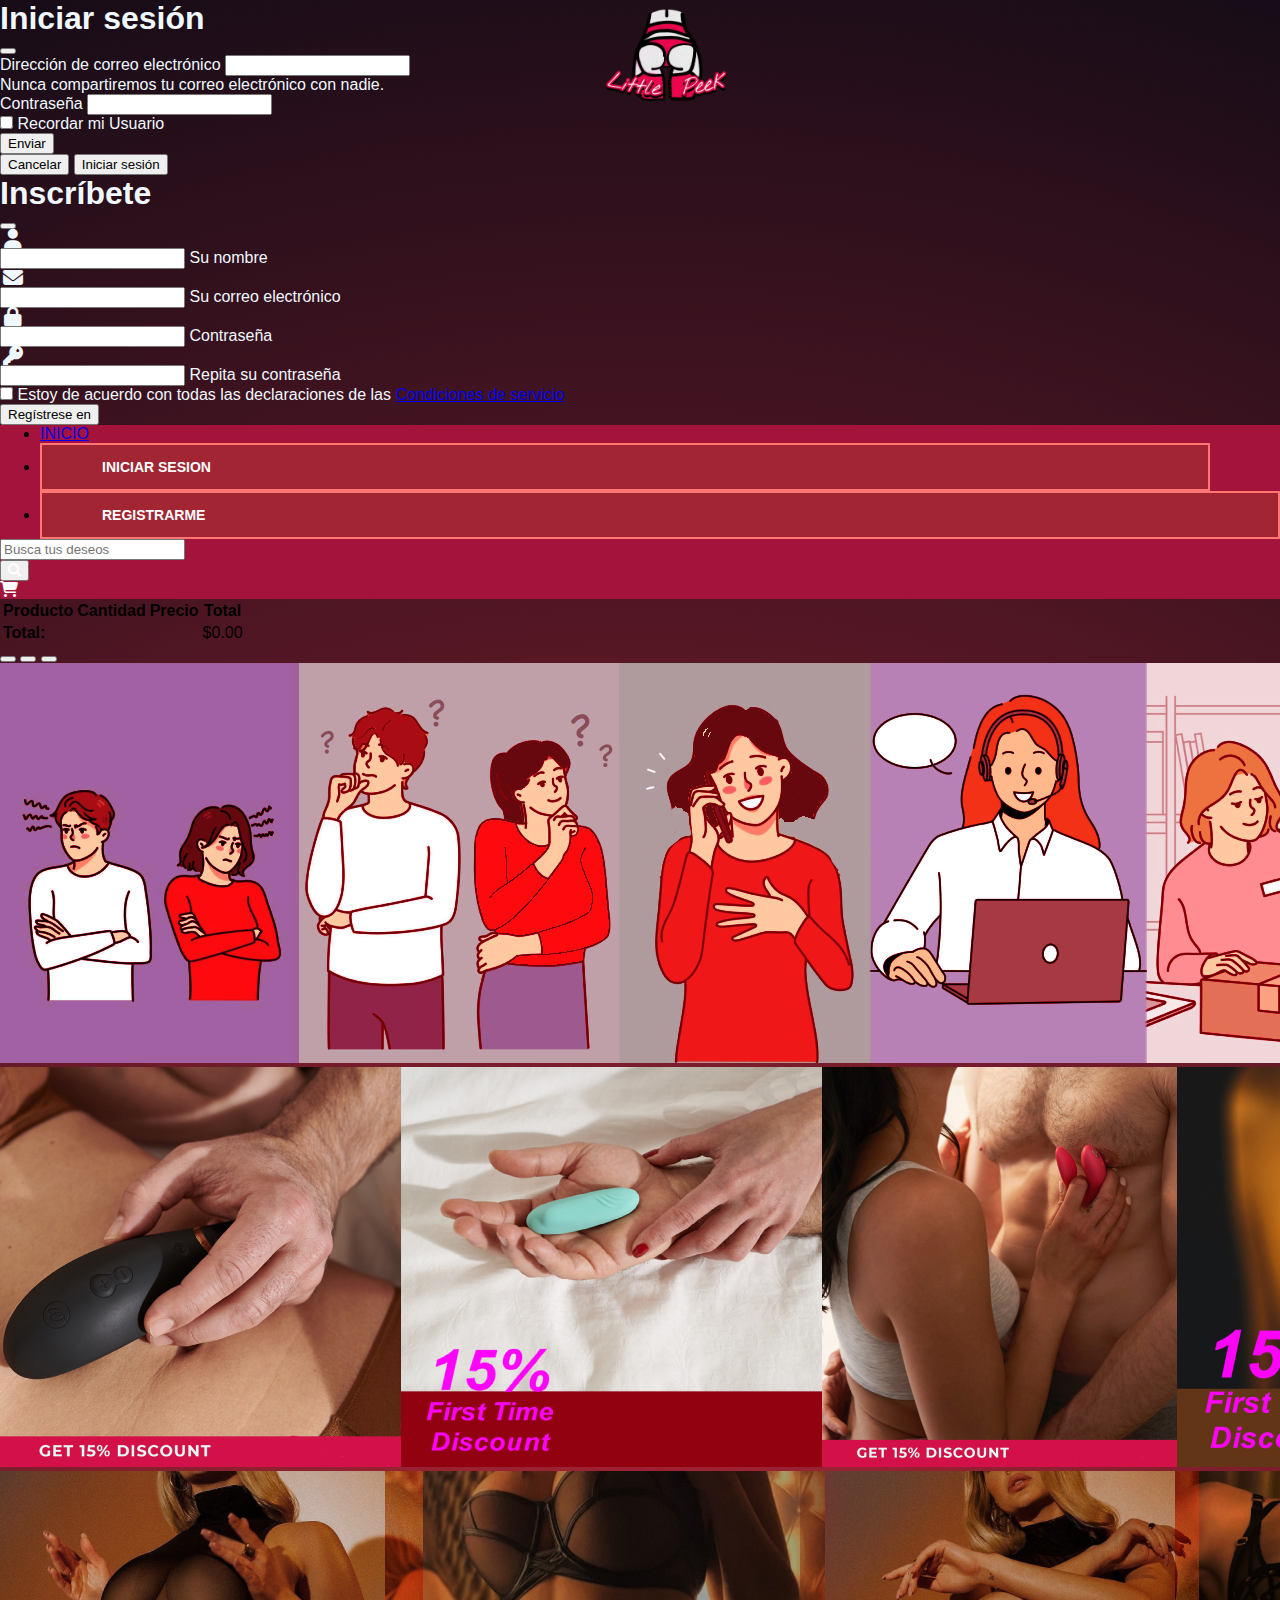
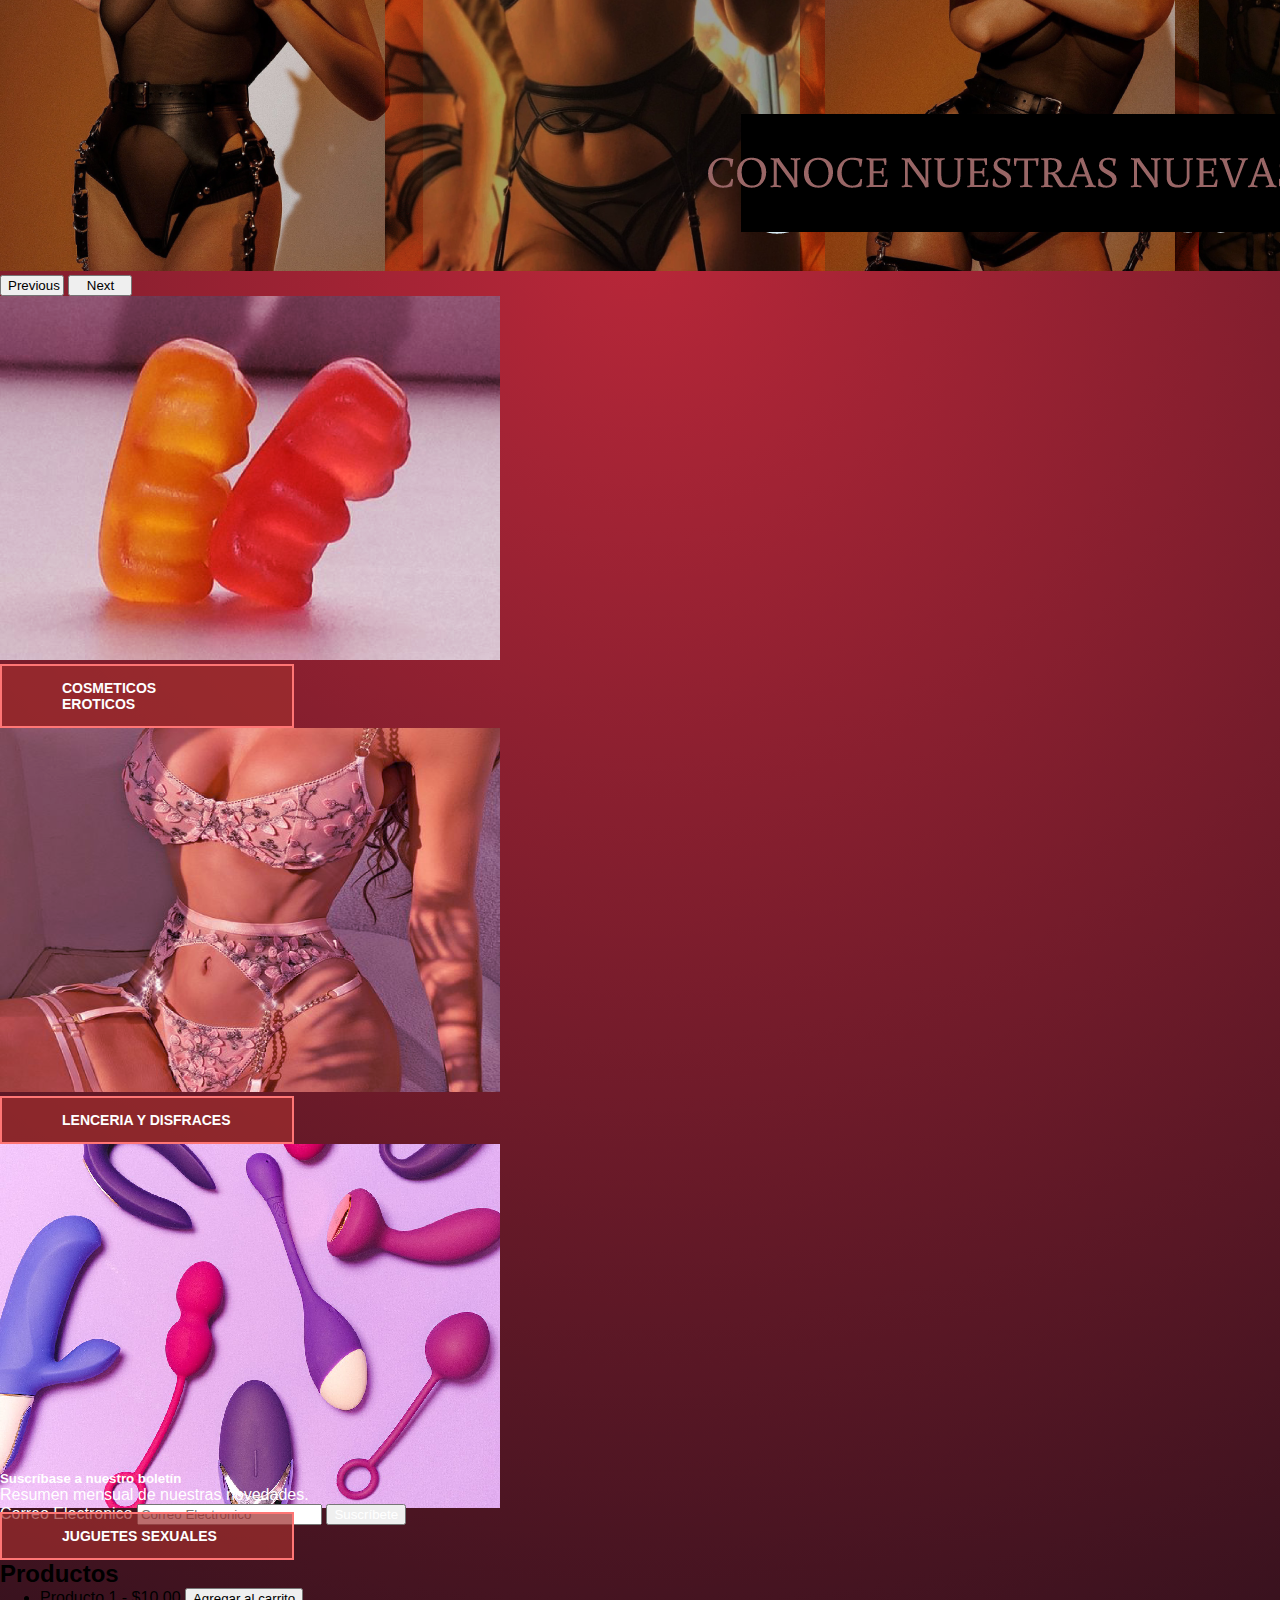
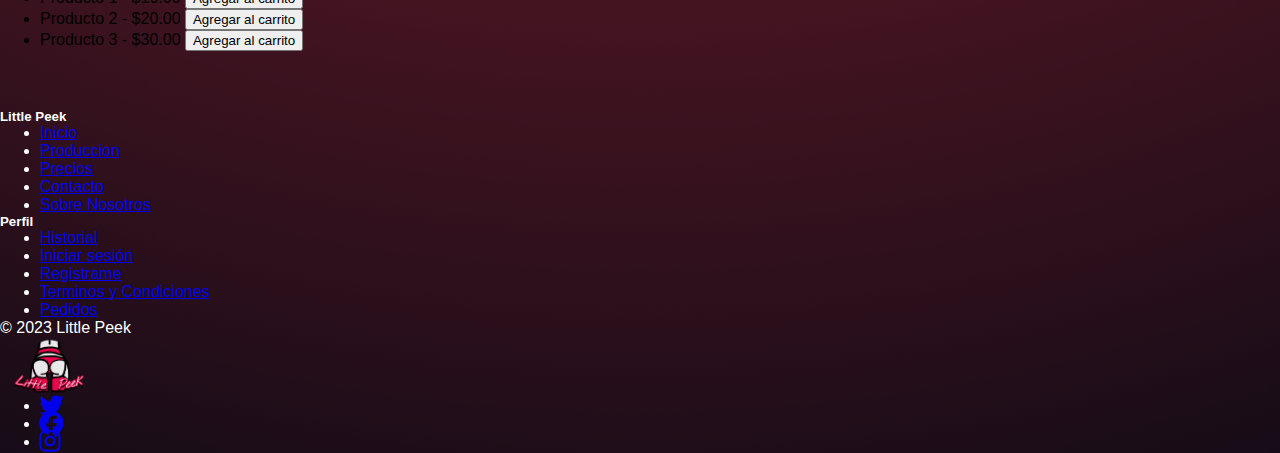
==== index.html @ 0fdfb616 "30 de marzo" ====
<!DOCTYPE html>
<html lang="en">

<head>
    <meta charset="UTF-8">
    <meta http-equiv="X-UA-Compatible" content="IE=edge">
    <meta name="viewport" content="width=device-width, initial-scale=1.0">
    <title>Little Peek</title>
    <link rel="icon" href="/assets/pics/qlo.png">
    <link rel="stylesheet" href="https://cdnjs.cloudflare.com/ajax/libs/font-awesome/6.3.0/css/all.min.css">
    <link href="https://cdn.jsdelivr.net/npm/bootstrap@5.2.3/dist/css/bootstrap.min.css" rel="stylesheet"
        integrity="sha384-rbsA2VBKQhggwzxH7pPCaAqO46MgnOM80zW1RWuH61DGLwZJEdK2Kadq2F9CUG65" crossorigin="anonymous">
    <link rel="stylesheet" href="/assets/styles.css">
    <link rel="stylesheet" href="./Categories/Lenceria/batas.html">
    <link rel="stylesheet" href="./Categories/Cosmeticos/cosmeticos.html">
</head>

<body style="background: rgb(184,39,57);
background: radial-gradient(circle, rgba(184,39,57,1) 1%, rgba(22,12,23,1) 100%);">
    <div class="modal fade" id="LoginModal" tabindex="-1" aria-labelledby="exampleModalLabel" aria-hidden="true">
        <div class="modal-dialog modal-dialog-centered">
            <div class="modal-content bg-dark" style="color: aliceblue;">
                <div class="modal-header">
                    <h1 class="modal-title fs-5" id="exampleModalLabel">Iniciar sesión</h1>
                    <button type="button" class="btn-close" data-bs-dismiss="modal" aria-label="Close"></button>
                </div>
                <div class="modal-body">
                    <form class="mx-1 mx-md-4">
                        <form>
                            <div class="mb-3">
                                <label for="exampleInputEmail1" class="form-label">Dirección de correo
                                    electrónico</label>
                                <input type="email" class="form-control" id="exampleInputEmail1"
                                    aria-describedby="emailHelp">
                                <div id="emailHelp" class="form-text">Nunca compartiremos tu correo electrónico con
                                    nadie.
                                </div>
                            </div>
                            <div class="mb-3">
                                <label for="exampleInputPassword1" class="form-label">Contraseña</label>
                                <input type="password" class="form-control" id="exampleInputPassword1">
                            </div>
                            <div class="mb-3 form-check">
                                <input type="checkbox" class="form-check-input" id="exampleCheck1">
                                <label class="form-check-label" for="exampleCheck1">Recordar mi Usuario</label>
                            </div>
                            <button type="submit" class="btn btn-primary">Enviar</button>
                        </form>
                    </form>
                </div>
                <div class="modal-footer">
                    <button type="button" class="btn btn-secondary" data-bs-dismiss="modal">Cancelar</button>
                    <button type="button" class="btn btn-primary">Iniciar sesión</button>
                </div>
            </div>
        </div>
    </div>
    <div class="modal fade" id="RegisterModal" tabindex="-1" aria-labelledby="exampleModalLabel" aria-hidden="true">
        <div class="modal-dialog modal-dialog-centered">
            <div class="modal-content bg-dark" style="color: aliceblue;">
                <div class="modal-header">
                    <h1 class="modal-title fs-5" id="exampleModalLabel">Inscríbete</h1>
                    <button type="button" class="btn-close" data-bs-dismiss="modal" aria-label="Close"></button>
                </div>
                <div class="modal-body">
                    <form class="mx-1 mx-md-4">

                        <div class="d-flex flex-row align-items-center mb-4">
                            <i class="fas fa-user fa-lg me-3 fa-fw"></i>
                            <div class="form-outline flex-fill mb-0">
                                <input type="text" id="form3Example1c" class="form-control" />
                                <label class="form-label" for="form3Example1c">Su nombre</label>
                            </div>
                        </div>

                        <div class="d-flex flex-row align-items-center mb-4">
                            <i class="fas fa-envelope fa-lg me-3 fa-fw"></i>
                            <div class="form-outline flex-fill mb-0">
                                <input type="email" id="form3Example3c" class="form-control" />
                                <label class="form-label" for="form3Example3c">Su correo electrónico</label>
                            </div>
                        </div>

                        <div class="d-flex flex-row align-items-center mb-4">
                            <i class="fas fa-lock fa-lg me-3 fa-fw"></i>
                            <div class="form-outline flex-fill mb-0">
                                <input type="password" id="form3Example4c" class="form-control" />
                                <label class="form-label" for="form3Example4c">Contraseña</label>
                            </div>
                        </div>

                        <div class="d-flex flex-row align-items-center mb-4">
                            <i class="fas fa-key fa-lg me-3 fa-fw"></i>
                            <div class="form-outline flex-fill mb-0">
                                <input type="password" id="form3Example4cd" class="form-control" />
                                <label class="form-label" for="form3Example4cd">Repita su
                                    contraseña</label>
                            </div>
                        </div>

                        <div class="form-check d-flex justify-content-center mb-5">
                            <input class="form-check-input me-2" type="checkbox" value="" id="form2Example3c" />
                            <label class="form-check-label" for="form2Example3">
                                Estoy de acuerdo con todas las declaraciones de las <a href="#!">Condiciones de
                                    servicio</a>
                            </label>
                        </div>

                        <div class="d-flex justify-content-center mx-4 mb-3 mb-lg-4">
                            <button type="button" class="btn btn-primary btn-lg">Regístrese en</button>
                        </div>

                    </form>
                </div>
            </div>
        </div>
    </div>
    <div>
        <div>
            <nav class="navbar navbar-expand-lg bg-body-tertiary p-0">
                <div class="container-fluid  border-bottom " style="background-color: #a4133c ">
                    <div class="collapse navbar-collapse p-2" id="navbarSupportedContent">
                        <ul class="navbar-nav me-auto mb-2 mb-lg-0 " style="width: 28%;">
                            <li class="nav-item ">
                                <a id="init" class="nav-link active text-light" aria-current="page" href="index.html">
                                    <label id="init" for="">INICIO</label> </a>
                            </li>
                        </ul>
                        <div class="logo1">
                            <a class="qloo" href="index.html"><img src="assets/pics/qlo.png" width="175" alt=""></a>
                        </div>
                        <ul class="navbar-nav me-auto mb-lg-0">
                            <li class=" nav-item" style="margin-right: 70px;">
                                <a class=" btn btn1 butshadow nav-link active me-5 " data-bs-toggle="modal"
                                    data-bs-target="#LoginModal" href="#"><strong class="raya">Iniciar
                                        Sesion</strong></a>
                            </li>
                            <li class="nav-item ">
                                <a class=" btn btn1 butshadow nav-link active ms-5 " data-bs-toggle="modal"
                                    data-bs-target="#RegisterModal" href="#"><strong
                                        class="raya">Registrarme</strong></a>
                            </li>
                        </ul>
                        <div class="input-group w-25">
                            <input type="text" class="form-control" placeholder="Busca tus deseos"
                                aria-label="Recipient's username" aria-describedby="basic-addon2">
                            <div class="input-group-append">
                                <button class="btn btn-outline-secondary" type="button"><i
                                        class="fa-solid fa-magnifying-glass" style="color: #ffffff;"></i></button>
                            </div>
                        </div>
                        <div class="ms-2">
                            <div class="col-1 carritop">
                                <a class="btn bg-black" data-bs-toggle="offcanvas" href="#offcanvasExample"
                                    role="button" aria-controls="offcanvasExample">
                                    <i class="fa-solid fa-cart-shopping fa-bounce w-100" style="color: #ffffff;"></i>
                                </a>
                            </div>
                        </div>
                    </div>
                </div>
            </nav>
        </div>
        <div class="offcanvas offcanvas-end text-bg-dark" id="offcanvasExample">
            <div id="cart">
                <table class="table table-dark table-striped">
                    <thead>
                        <tr>
                            <th>Producto</th>
                            <th>Cantidad</th>
                            <th>Precio</th>
                            <th>Total</th>
                        </tr>
                    </thead>
                    <tbody>
                    </tbody>
                    <tfoot>
                        <tr>
                            <td colspan="3" class="text-right"><strong>Total:</strong></td>
                            <td id="total">$0.00</td>
                        </tr>
                    </tfoot>
                </table>
            </div>
        </div>
        <div id="carouselExampleIndicators" class="carousel slide m-5" data-bs-ride="true">
            <div class="carousel-indicators">
                <button type="button" data-bs-target="#carouselExampleIndicators" data-bs-slide-to="0" class="active"
                    aria-current="true" aria-label="Slide 1"></button>
                <button type="button" data-bs-target="#carouselExampleIndicators" data-bs-slide-to="1"
                    aria-label="Slide 2"></button>
                <button type="button" data-bs-target="#carouselExampleIndicators" data-bs-slide-to="2"
                    aria-label="Slide 3"></button>
            </div>
            <div class="carousel slide" data-bs-ride="carousel">
                <div class="carousel-inner">
                    <div class="carousel-item active">
                        <a href="index.html"><img src="assets/pics/domicilioo.png" class="mx-auto d-block w-100"
                                alt="..."></a>
                    </div>
                    <div class="carousel-item ">
                        <a href="index.html"><img src="/assets/pics/DESCUENTOS.png" class="mx-auto d-block w-100"
                                alt="..."></a>
                    </div>
                    <div class="carousel-item">
                        <a href="index.html"><img src="assets/pics/ttttt.png" class="mx-auto d-block w-100"
                                alt="..."></a>
                    </div>
                </div>
            </div>
            <button class="carousel-control-prev" type="button" data-bs-target="#carouselExampleIndicators"
                data-bs-slide="prev">
                <span class="carousel-control-prev-icon" aria-hidden="true"></span>
                <span class="visually-hidden">Previous</span>
            </button>
            <button class="carousel-control-next" type="button" data-bs-target="#carouselExampleIndicators"
                data-bs-slide="next">
                <span class="carousel-control-next-icon" aria-hidden="true"></span>
                <span class="visually-hidden">Next</span>
            </button>
        </div>
        <div class="row justify-content-evenly">
            <div class="card border-0 ms-3" style="width: 23%;">
                <img src="assets/pics/imgcosmetics.png" class="card-img">
                <div class="card-img-overlay d-flex justify-content-center align-items-end">
                    <div><a href="./Categories/Cosmeticos/cosmeticos.html" class="btn btn1 butshadow"><strong>Cosmeticos
                                Eroticos</strong></a></div>
                </div>
            </div>
            <div class="card border-0" style="width: 23%;">
                <img src="assets/pics/imglenceria.png" class="card-img">
                <div class="card-img-overlay d-flex justify-content-center align-items-end">
                    <a href="/Categories/Lenceria/batas.html" class="btn btn1 butshadow"><strong> LENCERIA Y
                            DISFRACES</strong></a>
                </div>
            </div>
            <div class="card border-0 me-3" style="width: 23%;">
                <img src="assets/pics/imgsextoys2.png" class="card-img">
                <div class="card-img-overlay d-flex justify-content-center align-items-end ">
                    <a href="https://www.youtube.com/watch?v=uL8d3Dk0pCg" class="btn btn1 butshadow"><strong>JUGUETES
                            SEXUALES</strong></a>
                </div>
            </div>
        </div>

        <div>
            <h2>Productos</h2>
            <ul>
                <li>Producto 1 - $10.00 <button onclick="addToCart('Producto 1', 10.00)">Agregar al carrito</button>
                </li>
                <li>Producto 2 - $20.00 <button onclick="addToCart('Producto 2', 20.00)">Agregar al carrito</button>
                </li>
                <li>Producto 3 - $30.00 <button onclick="addToCart('Producto 3', 30.00)">Agregar al carrito</button>
                </li>
            </ul>
        </div>

    </div>
    <div style="border: #ffffff;margin: 400px;">

    </div>
    <footer class="pt-3 bg-dark" style="color: white;">
        <div class=" row">
            <div class="col-md-5 mb-3 pt-4 me-5 ms-5">
                <form>
                    <h5>Suscríbase a nuestro boletín</h5>
                    <p>Resumen mensual de nuestras novedades.</p>
                    <div class="d-flex flex-column flex-sm-row w-100 gap-2">
                        <label for="newsletter1" class="visually-hidden">Correo Electronico</label>
                        <input id="newsletter1" type="text" class="form-control" placeholder="Correo Electronico">
                        <button class="btn bg-black" style="color: #ffffff;" type="button">Suscríbete</button>
                    </div>
                </form>
            </div>
            <div class="col-6 col-md-2 mb-3">
                <iframe
                    src="https://www.google.com/maps/embed?pb=!1m18!1m12!1m3!1d836579.9383086906!2d134.54616753124998!3d35.009449!2m3!1f0!2f0!3f0!3m2!1i1024!2i768!4f13.1!3m3!1m2!1s0x600108d385dcfb07%3A0x62af658650c434ba!2sKiyomizu-dera!5e0!3m2!1sen!2sco!4v1679896868641!5m2!1sen!2sco"
                    width="290" height="180" style="border: 1px;;" allowfullscreen="" loading="lazy"
                    referrerpolicy="no-referrer-when-downgrade"></iframe>
            </div>

            <div class="col-6 col-md-2 mb-3 ms-5">
                <h5>Little Peek</h5>
                <ul class="nav flex-column">
                    <li class="nav-item mb-2 rapq text-muted"><a href="#" class=" nav-link p-0 text-muted">Inicio</a>
                    </li>
                    <li class="nav-item mb-2 rapq text-muted"><a href="#"
                            class=" nav-link p-0 text-muted">Produccion</a></li>
                    <li class="nav-item mb-2 rapq text-muted"><a href="#" class=" nav-link p-0 text-muted">Precios</a>
                    </li>
                    <li class="nav-item mb-2 rapq text-muted"><a href="#" class=" nav-link p-0 text-muted">Contacto</a>
                    </li>
                    <li class="nav-item mb-2 rapq text-muted"><a href="#" class=" nav-link p-0 text-muted">Sobre
                            Nosotros</a></li>
                </ul>
            </div>

            <div class="col-6 col-md-2 mb-3">
                <h5>Perfil</h5>
                <ul class="nav flex-column">
                    <li class="nav-item mb-2 rapq text-muted "><a href="#" class="nav-link p-0 text-muted">Historial</a>
                    </li>
                    <li class="nav-item mb-2 rapq text-muted "><a href="#" class="nav-link p-0 text-muted">Iniciar
                            sesión</a></li>
                    <li class="nav-item mb-2 rapq text-muted "><a href="#"
                            class="nav-link p-0 text-muted">Registrame</a></li>
                    <li class="nav-item mb-2 rapq text-muted "><a href="#" class="nav-link p-0 text-muted">Terminos y
                            Condiciones</a></li>
                    <li class="nav-item mb-2 rapq text-muted "><a href="#" class="nav-link p-0 text-muted">Pedidos</a>
                    </li>
                </ul>
            </div>
        </div>
        <div class="d-flex flex-wrap justify-content-evenly align-items-center border-top bg-dark">
            <div class="d-flex align-items-center">
                <span class="mb-3 mb-md-0 text-muted">© 2023 Little Peek</span>
            </div>
            <div>
                <a href="index.html" class=" me-2 mb-md-0 text-muted text-decoration-none lh-1">
                    <img src="/assets/pics/qlo.png" alt="" class="bi p-1" width="100">
                </a>
            </div>
            <ul class="nav justify-content-end list-unstyled d-flex gap-4">
                <li class="ms-3">
                    <a class="text-muted" href="#">
                        <i class="fa-brands fa-twitter fa-beat-fade fa-xl"></i>
                    </a>
                </li>
                <li class="ms-1">
                    <a class="text-muted" href="#">
                        <i class="fa-brands fa-facebook fa-beat-fade fa-xl"></i>
                    </a>
                </li>
                <li class="ms-1">
                    <a class="text-muted" href="#">
                        <i class="fa-brands fa-instagram fa-beat-fade fa-xl"></i>
                    </a>
                </li>
            </ul>
        </div>
    </footer>

</body>
<script src="https://cdn.jsdelivr.net/npm/bootstrap@5.2.3/dist/js/bootstrap.bundle.min.js"
    integrity="sha384-kenU1KFdBIe4zVF0s0G1M5b4hcpxyD9F7jL+jjXkk+Q2h455rYXK/7HAuoJl+0I4"
    crossorigin="anonymous"></script>
<script src="script.js"></script>




</html>
---- assets/styles.css ----
@import url('https://fonts.googleapis.com/css2?family=Lato&display=swap');

html {
    min-height: 100%;
    position: relative;
}

body {
    margin: 0;
    margin-bottom: 40px;
}

footer {
    position: absolute;
    bottom: 0;
    width: 100%;
    color: white;
}


* {
    font-family: 'Lucida Sans', 'Lucida Sans Regular', 'Lucida Grande', 'Lucida Sans Unicode', Geneva, Verdana, sans-serif;
    margin: 0px;
}

.infoNavbar {
    margin-left: 453px;
}

.carousel-control-prev, .carousel-control-next {
    width: 5%;
}

.logo1 {
    position: absolute;
    left: 45.3%;
    top: 4px;
    z-index: 99;
}

.raya:hover {
    text-decoration: underline;
}

.agreg {
    justify-self: center;
}

.row {
    --bs-gutter-x: 0;
    --bs-gutter-y: 0;
}

.btn1 {
    position: relative;
    display: block;
    color: white;
    font-size: 14px;
    font-family: 'Lucida Sans', 'Lucida Sans Regular', 'Lucida Grande', 'Lucida Sans Unicode', Geneva, Verdana, sans-serif;
    text-decoration: none;
    border: 2px solid #ff7675;
    padding: 14px 60px;
    text-transform: uppercase;
    overflow: hidden;
    transition: 1s all ease;
}

.btn1::before {
    background: #ff7675;
    content: "";
    position: absolute;
    top: 50%;
    left: 50%;
    transform: translate(-50%, -50%);
    z-index: -1;
    transition: all 0.6s ease;
}

.btn1::before {
    width: 0;
    height: 100%;
}

.btn1:hover::before {
    width: 100%;
}

.butshadow {
    z-index: 99;
    background-color: rgba(160, 46, 46, 0.7);
}

.rapq:hover {
    text-decoration: underline;

}

#init:hover {
    cursor:pointer;
    color: black;
    transition: 1s;
}


.mitad{
    padding-bottom: 300px;
}
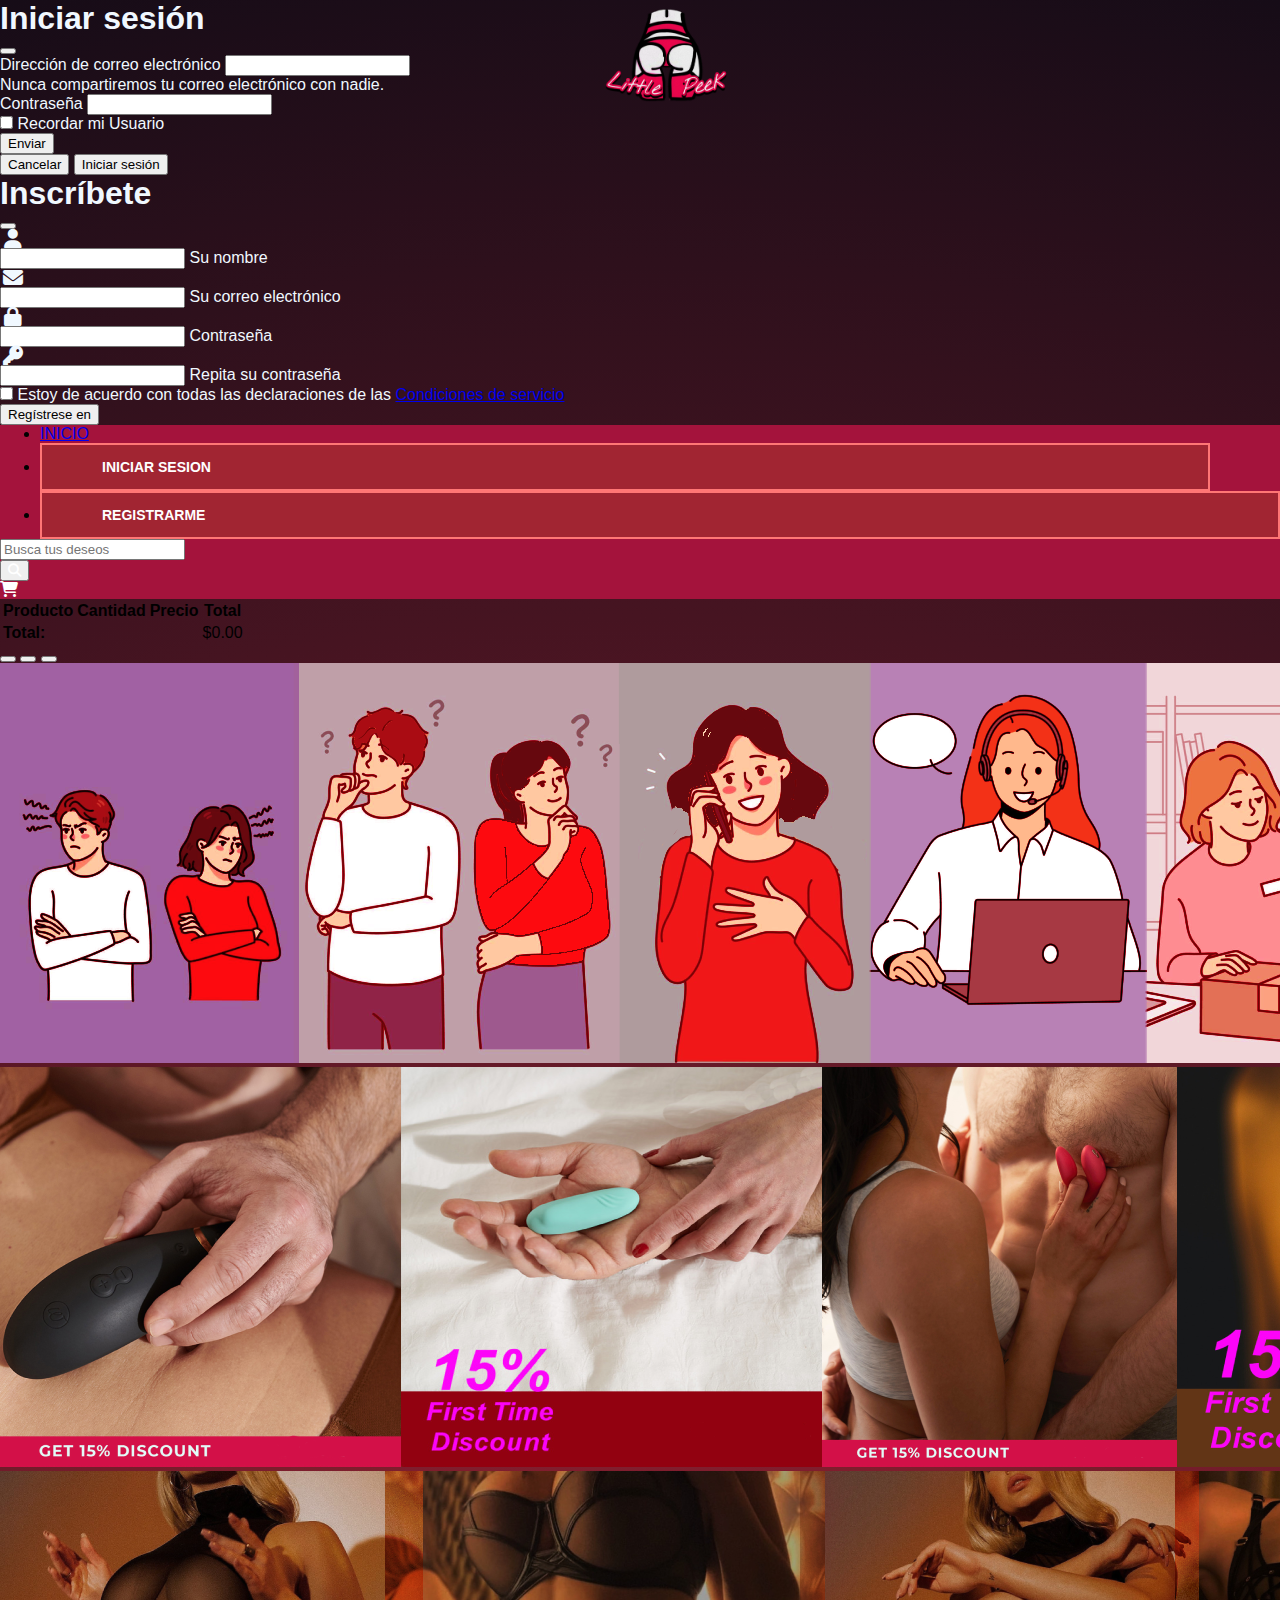
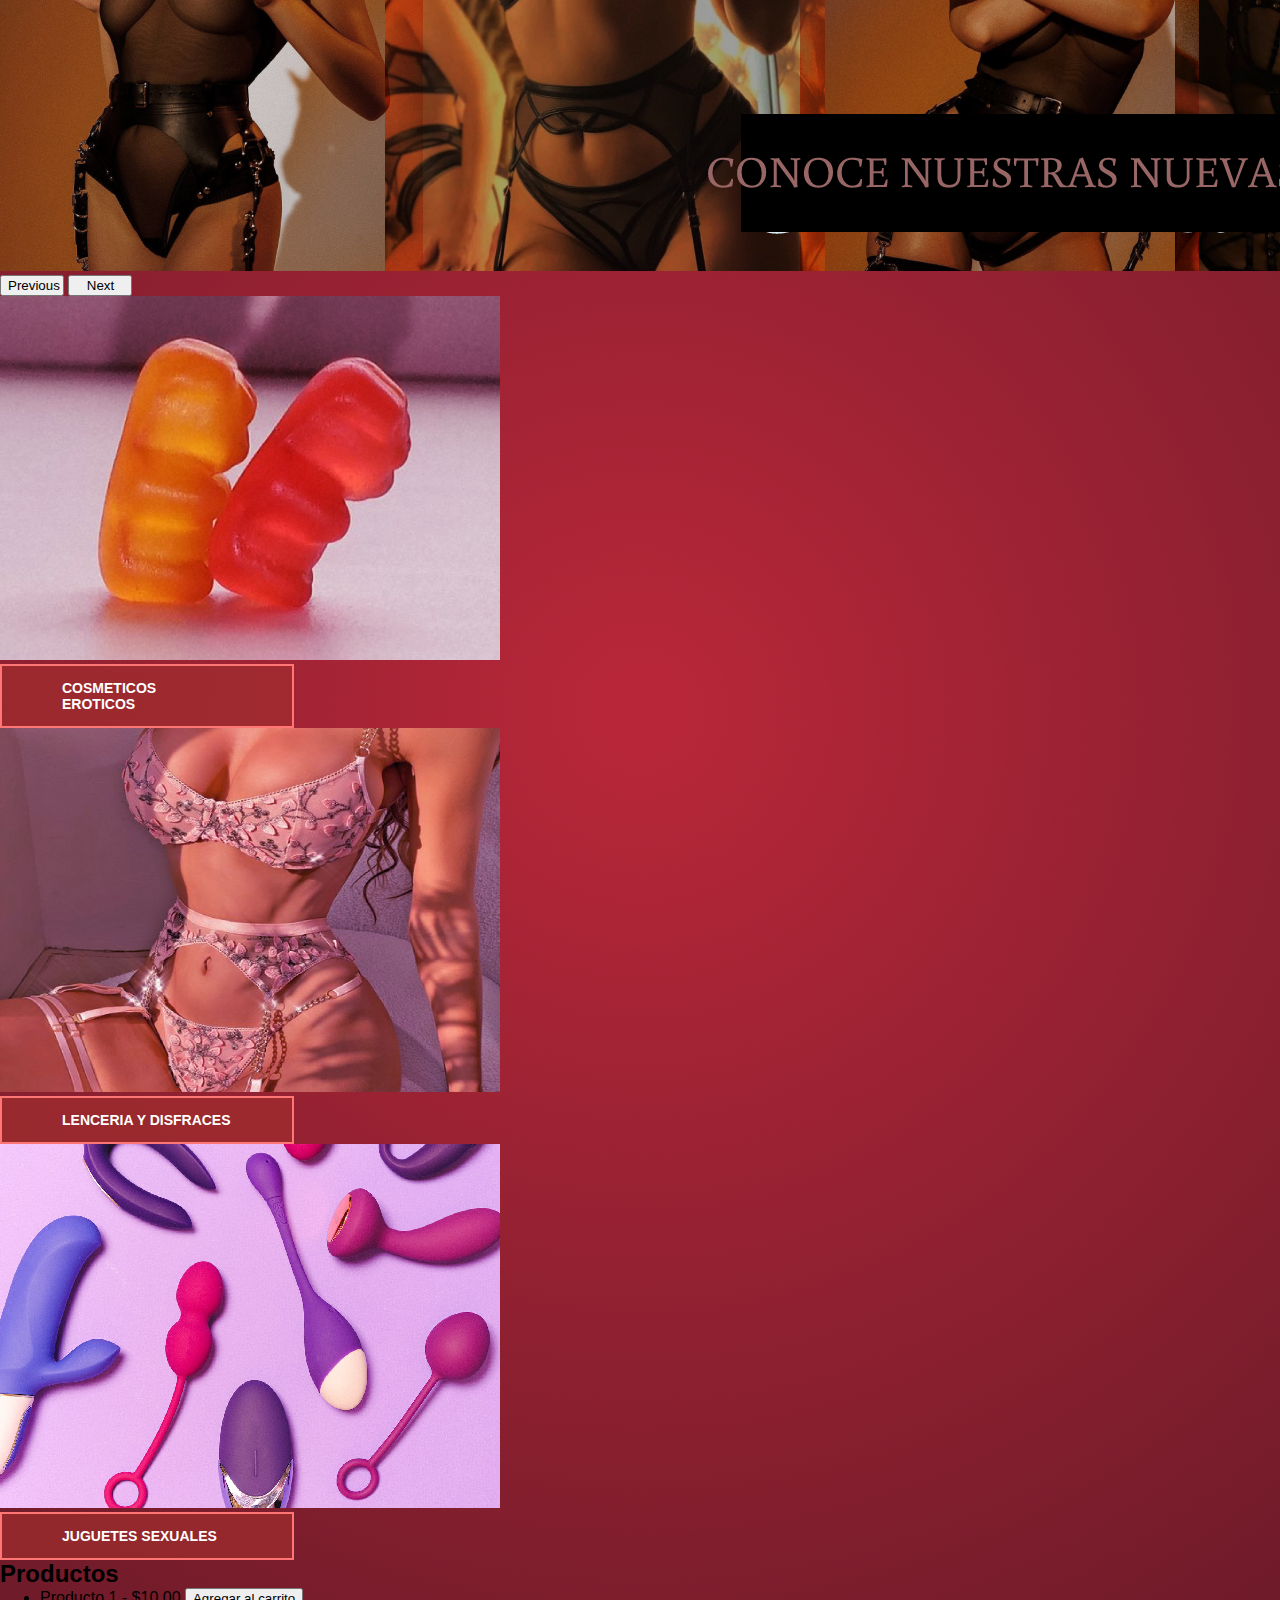
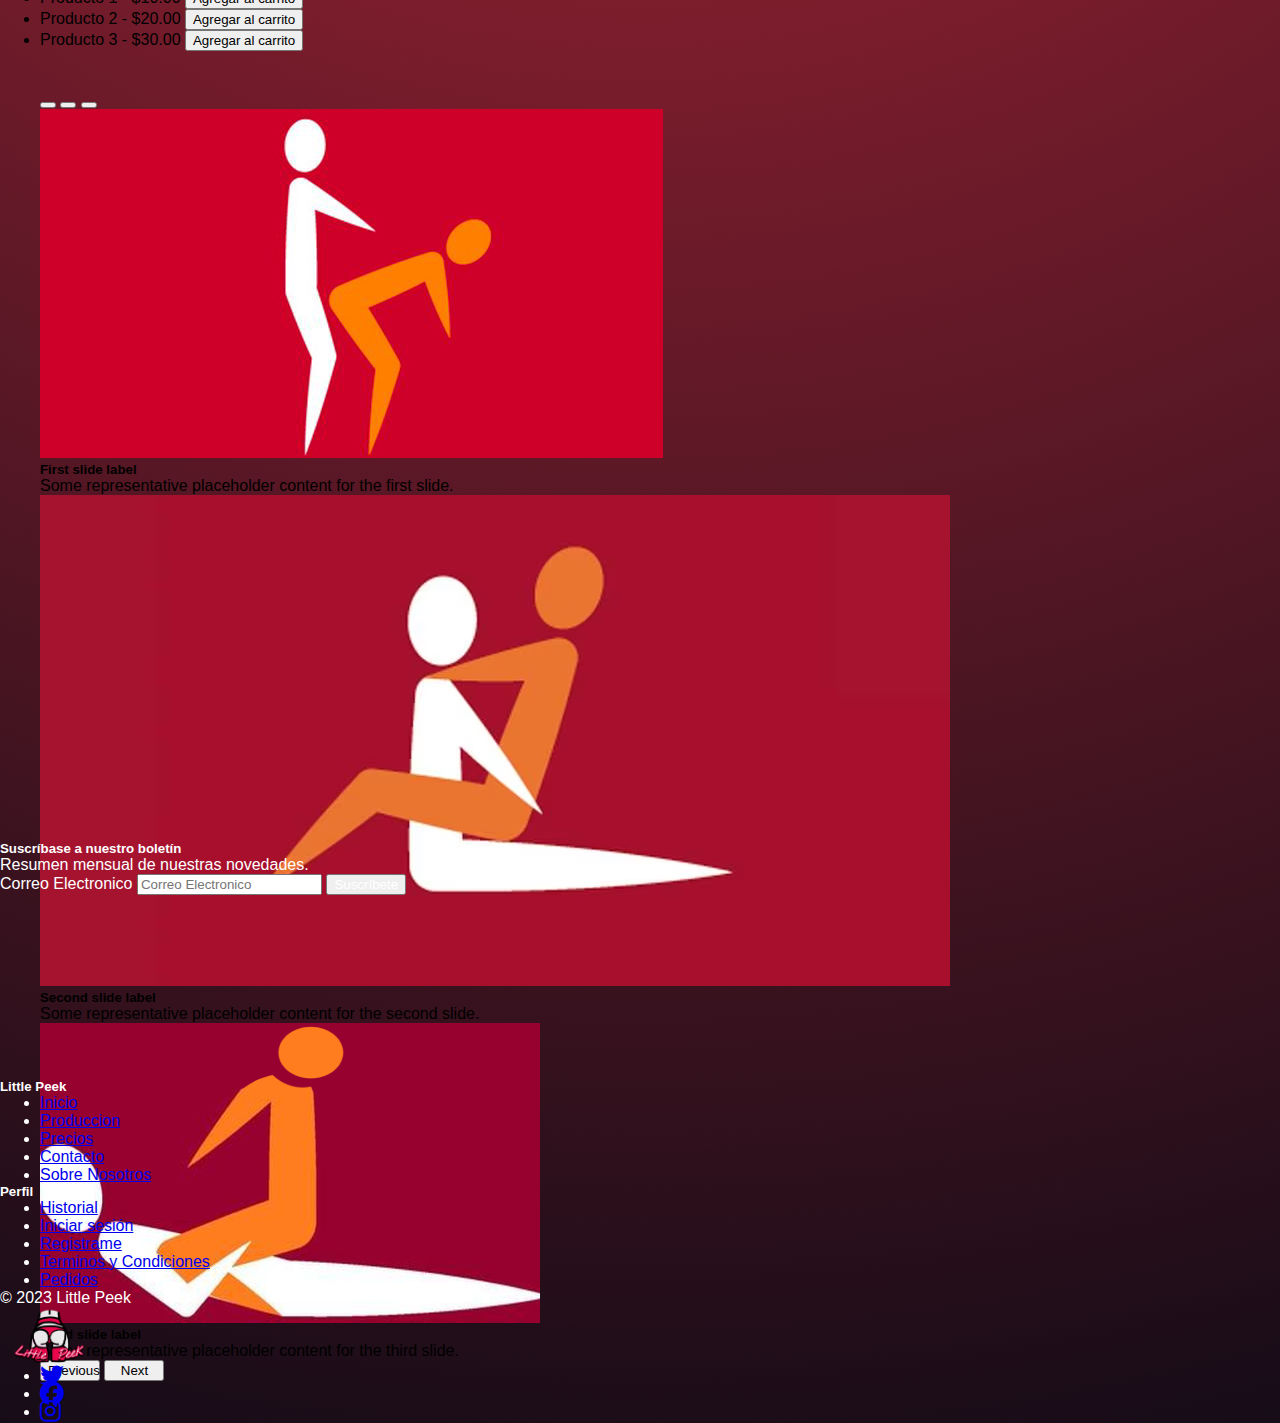
==== commit b2e5f894: "merge" ====
--- a/index.html
+++ b/index.html
@@ -256,7 +256,50 @@
         </div>
 
     </div>
-    <div style="border: #ffffff;margin: 400px;">
+    <div style="border: #ffffff;margin: 40px;">
+        <div id="carouselExampleCaptions" class="carousel slide">
+            <div class="carousel-indicators">
+                <button type="button" data-bs-target="#carouselExampleCaptions" data-bs-slide-to="0" class="active"
+                    aria-current="true" aria-label="Slide 1"></button>
+                <button type="button" data-bs-target="#carouselExampleCaptions" data-bs-slide-to="1"
+                    aria-label="Slide 2"></button>
+                <button type="button" data-bs-target="#carouselExampleCaptions" data-bs-slide-to="2"
+                    aria-label="Slide 3"></button>
+            </div>
+            <div class="carousel-inner">
+                <div class="carousel-item active">
+                    <img src="assets/pics/de-pie-de-espaldas.png" class="d-block w-100" alt="...">
+                    <div class="carousel-caption d-none d-md-block">
+                        <h5>First slide label</h5>
+                        <p>Some representative placeholder content for the first slide.</p>
+                    </div>
+                </div>
+                <div class="carousel-item">
+                    <img src="assets/pics/LERIPPDB75B6BD4VGMOA3Y7P5Q.avif" class="d-block w-100" alt="...">
+                    <div class="carousel-caption d-none d-md-block">
+                        <h5>Second slide label</h5>
+                        <p>Some representative placeholder content for the second slide.</p>
+                    </div>
+                </div>
+                <div class="carousel-item">
+                    <img src="assets/pics/f.elconfidencial.com_original_fb3_e00_2ba_fb3e002baba6aacd1f6a83962d585ca9.png" class="d-block w-100" alt="...">
+                    <div class="carousel-caption d-none d-md-block">
+                        <h5>Third slide label</h5>
+                        <p>Some representative placeholder content for the third slide.</p>
+                    </div>
+                </div>
+            </div>
+            <button class="carousel-control-prev" type="button" data-bs-target="#carouselExampleCaptions"
+                data-bs-slide="prev">
+                <span class="carousel-control-prev-icon" aria-hidden="true"></span>
+                <span class="visually-hidden">Previous</span>
+            </button>
+            <button class="carousel-control-next" type="button" data-bs-target="#carouselExampleCaptions"
+                data-bs-slide="next">
+                <span class="carousel-control-next-icon" aria-hidden="true"></span>
+                <span class="visually-hidden">Next</span>
+            </button>
+        </div>
 
     </div>
     <footer class="pt-3 bg-dark" style="color: white;">
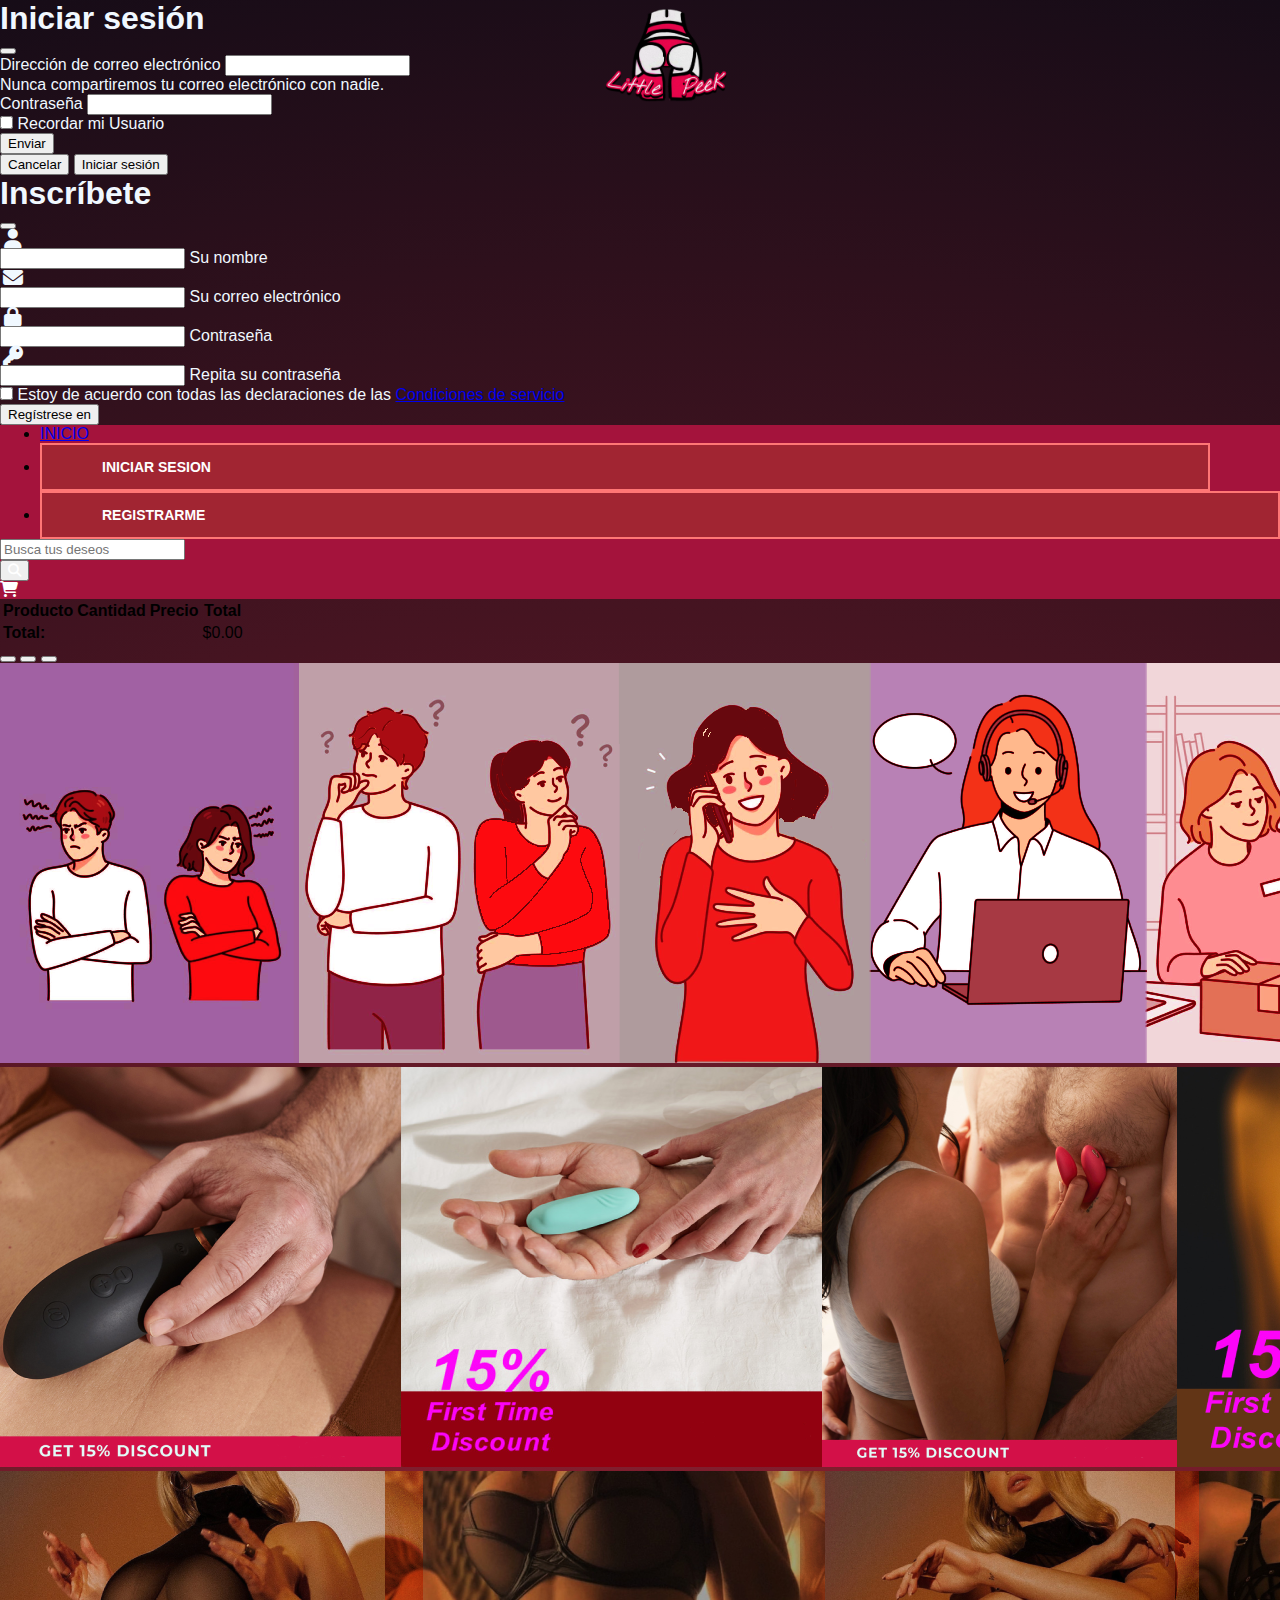
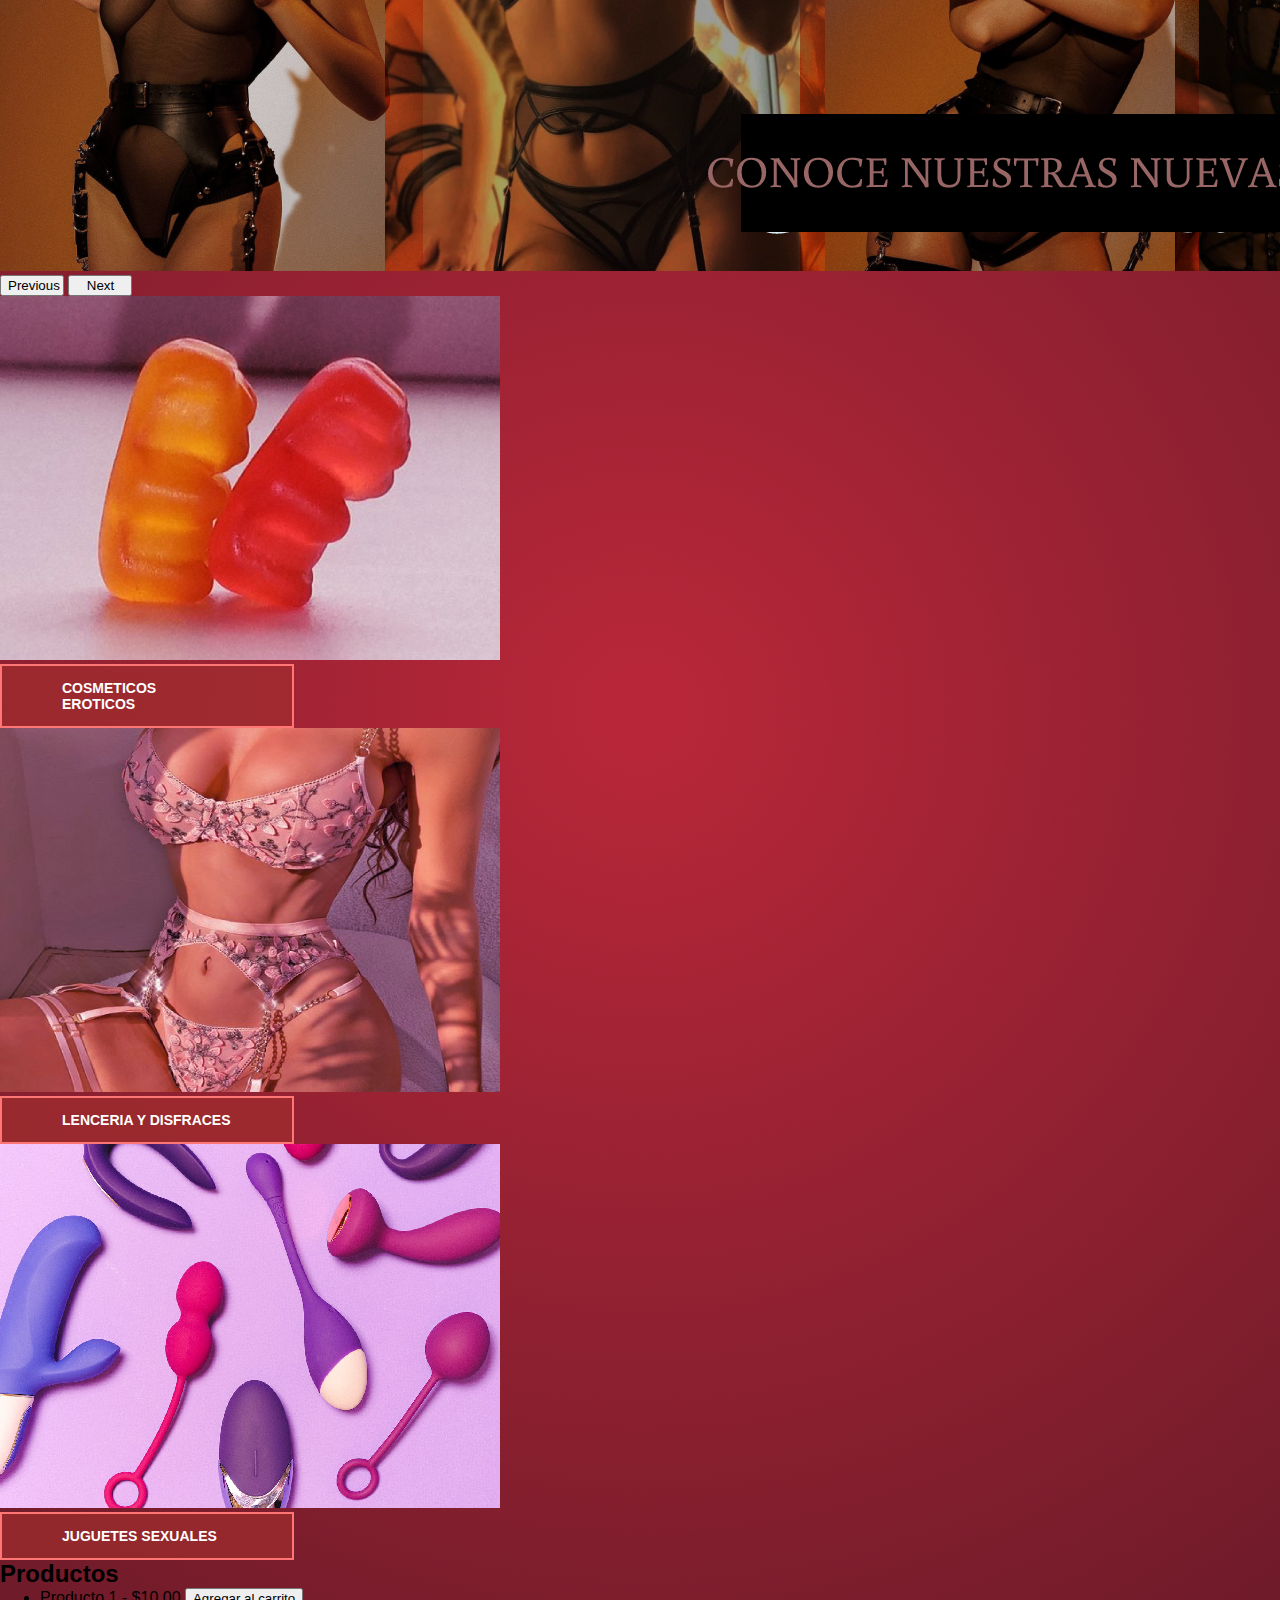
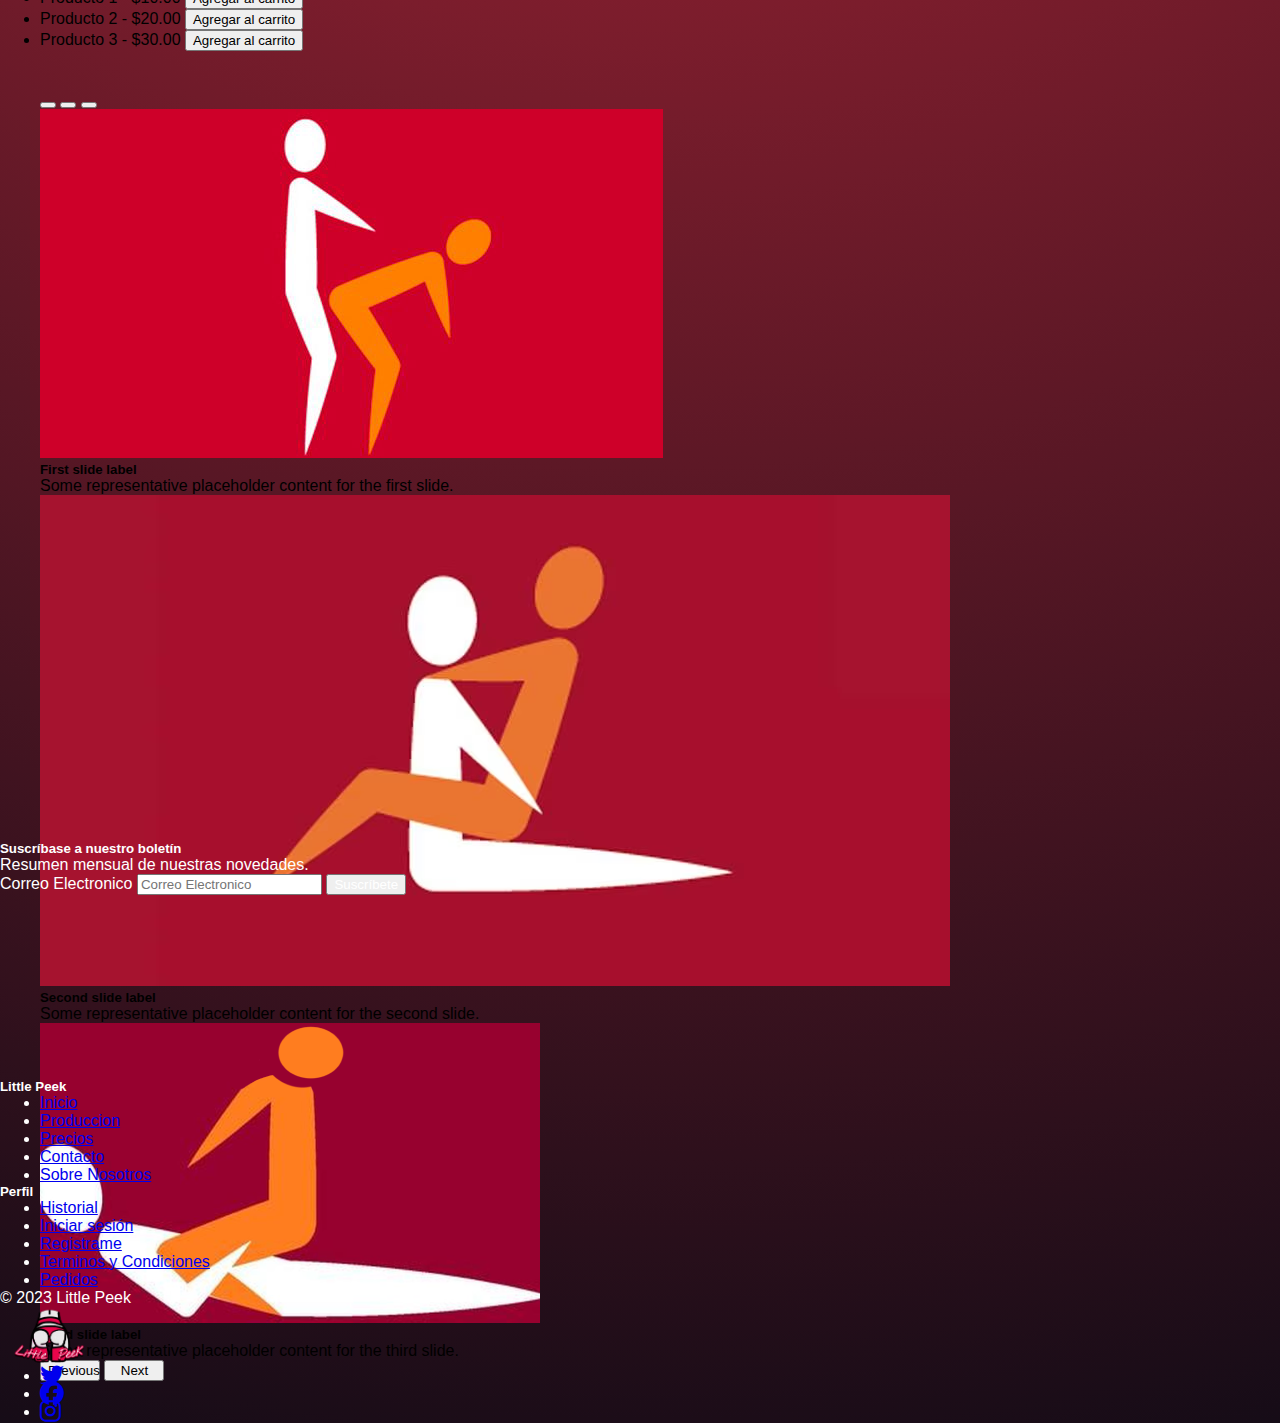
==== commit 03fe1978: "Categorias" ====
--- a/index.html
+++ b/index.html
@@ -11,8 +11,9 @@
     <link href="https://cdn.jsdelivr.net/npm/bootstrap@5.2.3/dist/css/bootstrap.min.css" rel="stylesheet"
         integrity="sha384-rbsA2VBKQhggwzxH7pPCaAqO46MgnOM80zW1RWuH61DGLwZJEdK2Kadq2F9CUG65" crossorigin="anonymous">
     <link rel="stylesheet" href="/assets/styles.css">
+    <link rel="stylesheet" href="./Categories/Cosmeticos/cosmeticos.html">
     <link rel="stylesheet" href="./Categories/Lenceria/batas.html">
-    <link rel="stylesheet" href="./Categories/Cosmeticos/cosmeticos.html">
+    <link rel="stylesheet" href="./Categories/Juguetes/Juguetes.html">
 </head>
 
 <body style="background: rgb(184,39,57);
@@ -237,7 +238,7 @@
             <div class="card border-0 me-3" style="width: 23%;">
                 <img src="assets/pics/imgsextoys2.png" class="card-img">
                 <div class="card-img-overlay d-flex justify-content-center align-items-end ">
-                    <a href="https://www.youtube.com/watch?v=uL8d3Dk0pCg" class="btn btn1 butshadow"><strong>JUGUETES
+                    <a href="/Categories/Juguetes/Juguetes.html" class="btn btn1 butshadow"><strong>JUGUETES
                             SEXUALES</strong></a>
                 </div>
             </div>
@@ -282,7 +283,8 @@
                     </div>
                 </div>
                 <div class="carousel-item">
-                    <img src="assets/pics/f.elconfidencial.com_original_fb3_e00_2ba_fb3e002baba6aacd1f6a83962d585ca9.png" class="d-block w-100" alt="...">
+                    <img src="assets/pics/f.elconfidencial.com_original_fb3_e00_2ba_fb3e002baba6aacd1f6a83962d585ca9.png"
+                        class="d-block w-100" alt="...">
                     <div class="carousel-caption d-none d-md-block">
                         <h5>Third slide label</h5>
                         <p>Some representative placeholder content for the third slide.</p>
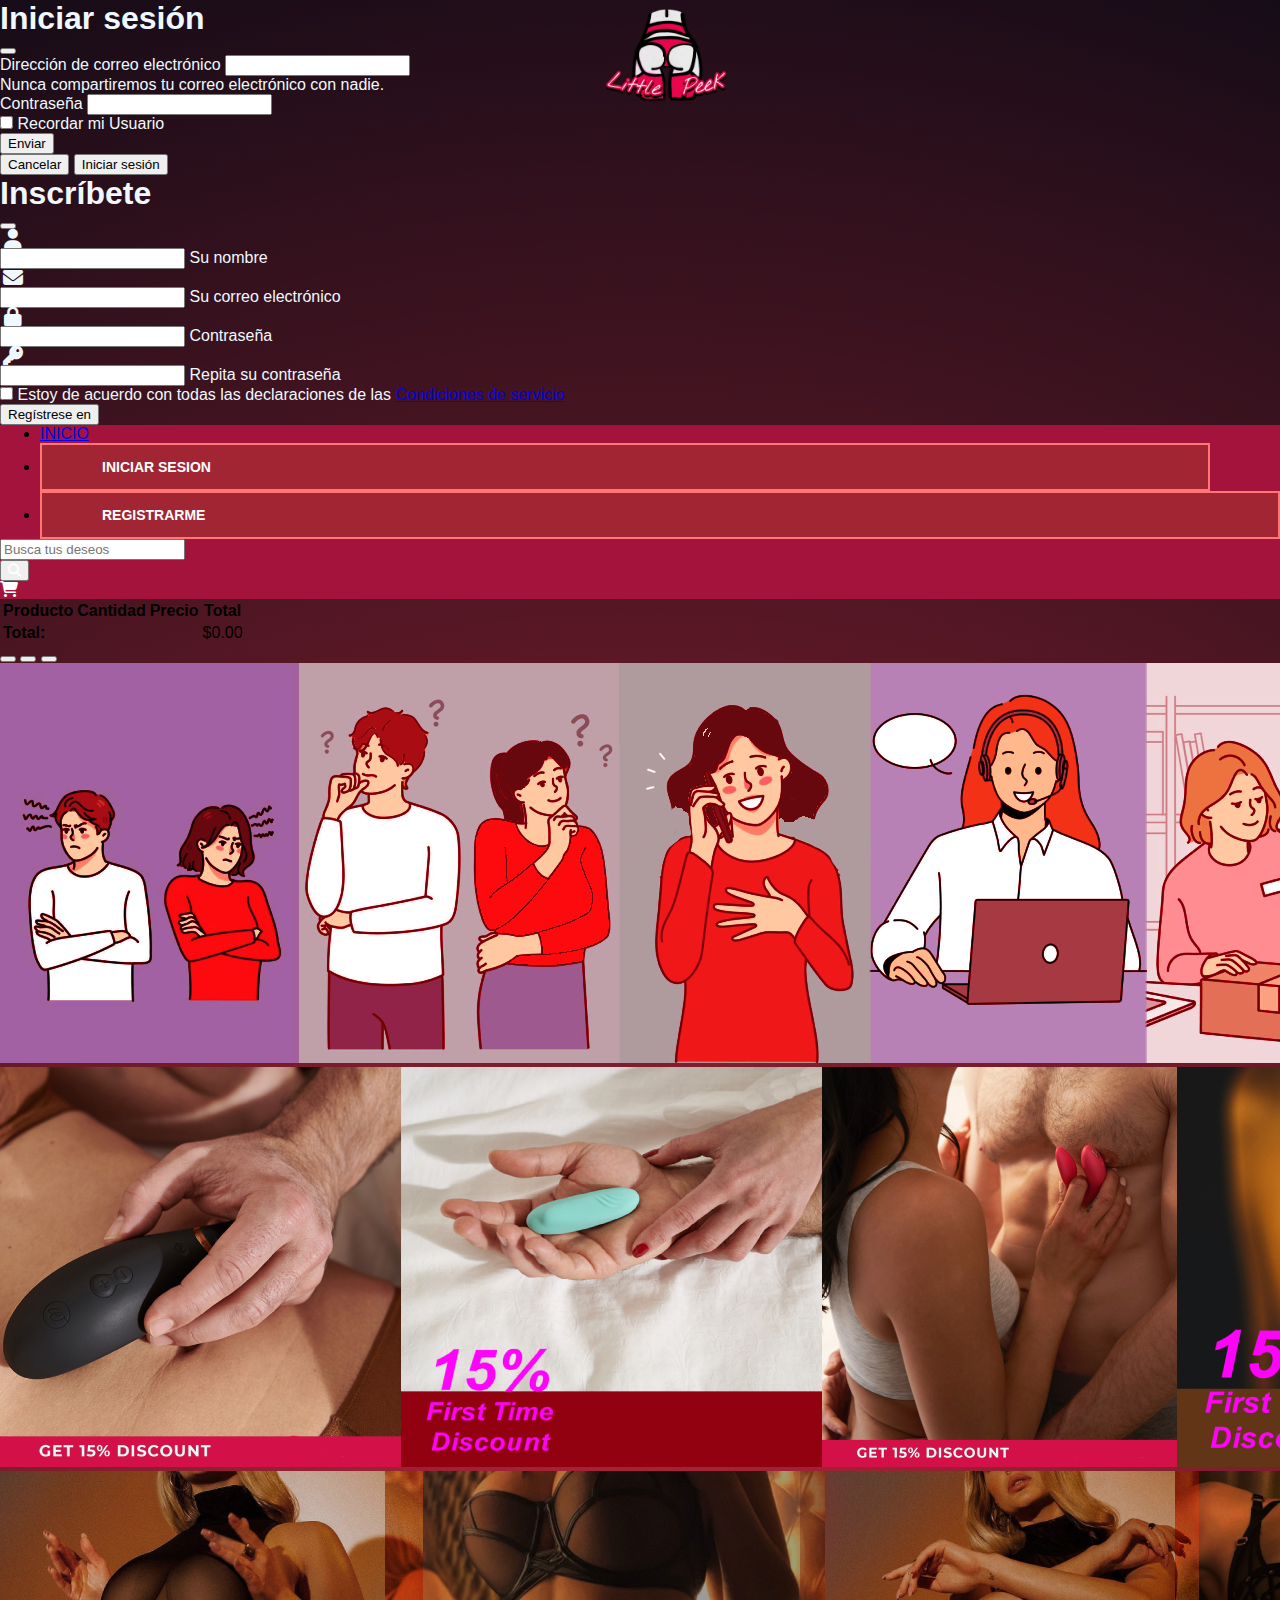
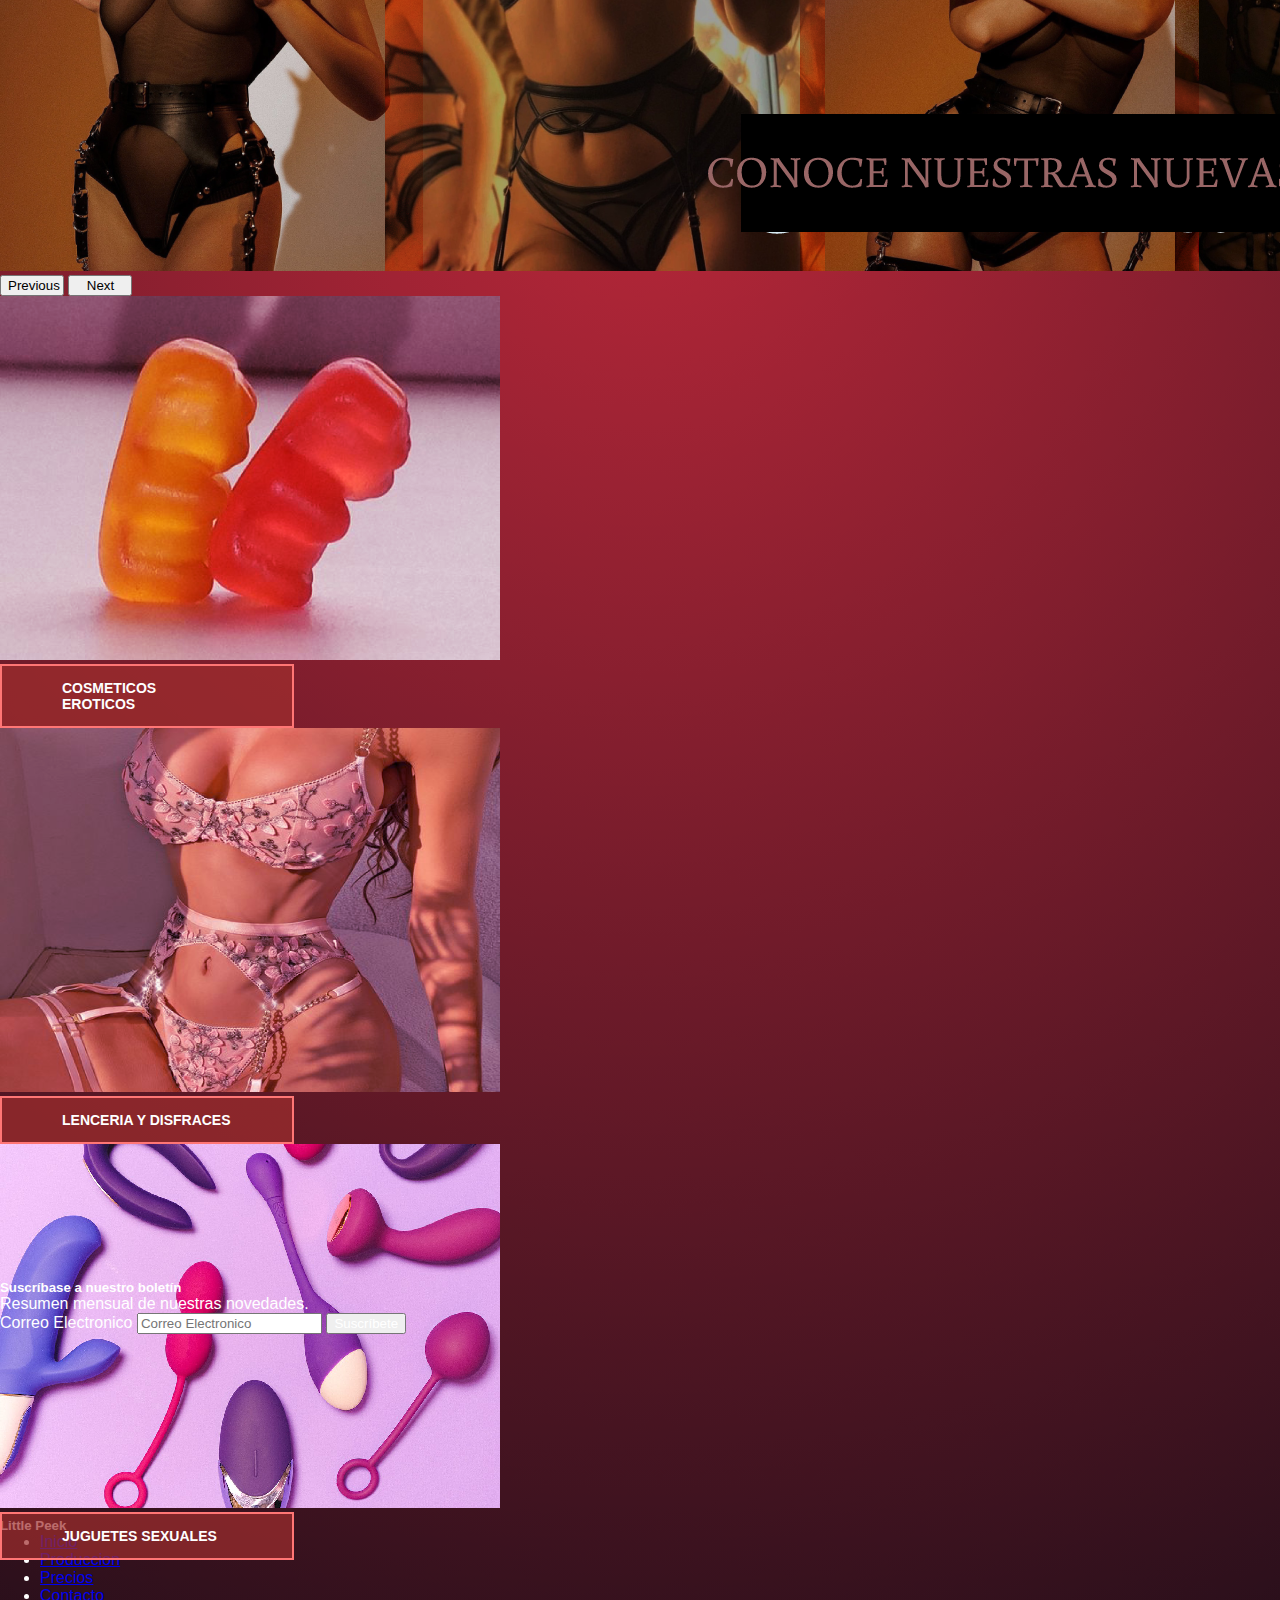
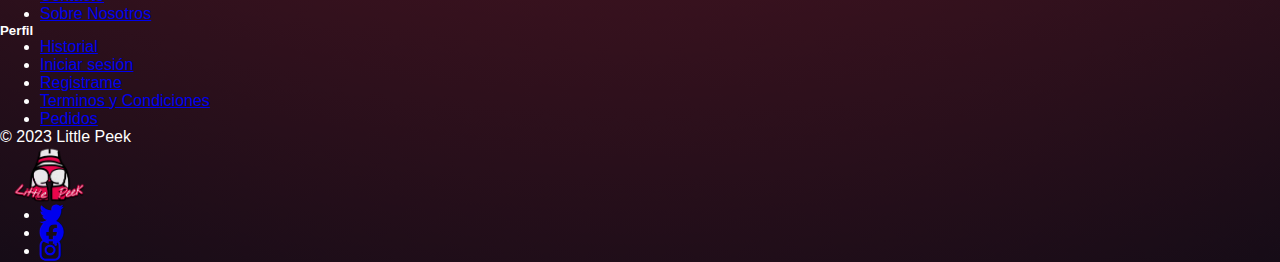
==== commit 14feeea1: "final version 1" ====
--- a/index.html
+++ b/index.html
@@ -244,7 +244,7 @@
             </div>
         </div>
 
-        <div>
+        <!-- <div>
             <h2>Productos</h2>
             <ul>
                 <li>Producto 1 - $10.00 <button onclick="addToCart('Producto 1', 10.00)">Agregar al carrito</button>
@@ -254,55 +254,11 @@
                 <li>Producto 3 - $30.00 <button onclick="addToCart('Producto 3', 30.00)">Agregar al carrito</button>
                 </li>
             </ul>
-        </div>
+        </div> -->
 
     </div>
-    <div style="border: #ffffff;margin: 40px;">
-        <div id="carouselExampleCaptions" class="carousel slide">
-            <div class="carousel-indicators">
-                <button type="button" data-bs-target="#carouselExampleCaptions" data-bs-slide-to="0" class="active"
-                    aria-current="true" aria-label="Slide 1"></button>
-                <button type="button" data-bs-target="#carouselExampleCaptions" data-bs-slide-to="1"
-                    aria-label="Slide 2"></button>
-                <button type="button" data-bs-target="#carouselExampleCaptions" data-bs-slide-to="2"
-                    aria-label="Slide 3"></button>
-            </div>
-            <div class="carousel-inner">
-                <div class="carousel-item active">
-                    <img src="assets/pics/de-pie-de-espaldas.png" class="d-block w-100" alt="...">
-                    <div class="carousel-caption d-none d-md-block">
-                        <h5>First slide label</h5>
-                        <p>Some representative placeholder content for the first slide.</p>
-                    </div>
-                </div>
-                <div class="carousel-item">
-                    <img src="assets/pics/LERIPPDB75B6BD4VGMOA3Y7P5Q.avif" class="d-block w-100" alt="...">
-                    <div class="carousel-caption d-none d-md-block">
-                        <h5>Second slide label</h5>
-                        <p>Some representative placeholder content for the second slide.</p>
-                    </div>
-                </div>
-                <div class="carousel-item">
-                    <img src="assets/pics/f.elconfidencial.com_original_fb3_e00_2ba_fb3e002baba6aacd1f6a83962d585ca9.png"
-                        class="d-block w-100" alt="...">
-                    <div class="carousel-caption d-none d-md-block">
-                        <h5>Third slide label</h5>
-                        <p>Some representative placeholder content for the third slide.</p>
-                    </div>
-                </div>
-            </div>
-            <button class="carousel-control-prev" type="button" data-bs-target="#carouselExampleCaptions"
-                data-bs-slide="prev">
-                <span class="carousel-control-prev-icon" aria-hidden="true"></span>
-                <span class="visually-hidden">Previous</span>
-            </button>
-            <button class="carousel-control-next" type="button" data-bs-target="#carouselExampleCaptions"
-                data-bs-slide="next">
-                <span class="carousel-control-next-icon" aria-hidden="true"></span>
-                <span class="visually-hidden">Next</span>
-            </button>
-        </div>
-
+    <div style="margin: 300px;">
+        <!-- margen -->
     </div>
     <footer class="pt-3 bg-dark" style="color: white;">
         <div class=" row">
@@ -385,6 +341,9 @@
         </div>
     </footer>
 
+
+
+
 </body>
 <script src="https://cdn.jsdelivr.net/npm/bootstrap@5.2.3/dist/js/bootstrap.bundle.min.js"
     integrity="sha384-kenU1KFdBIe4zVF0s0G1M5b4hcpxyD9F7jL+jjXkk+Q2h455rYXK/7HAuoJl+0I4"
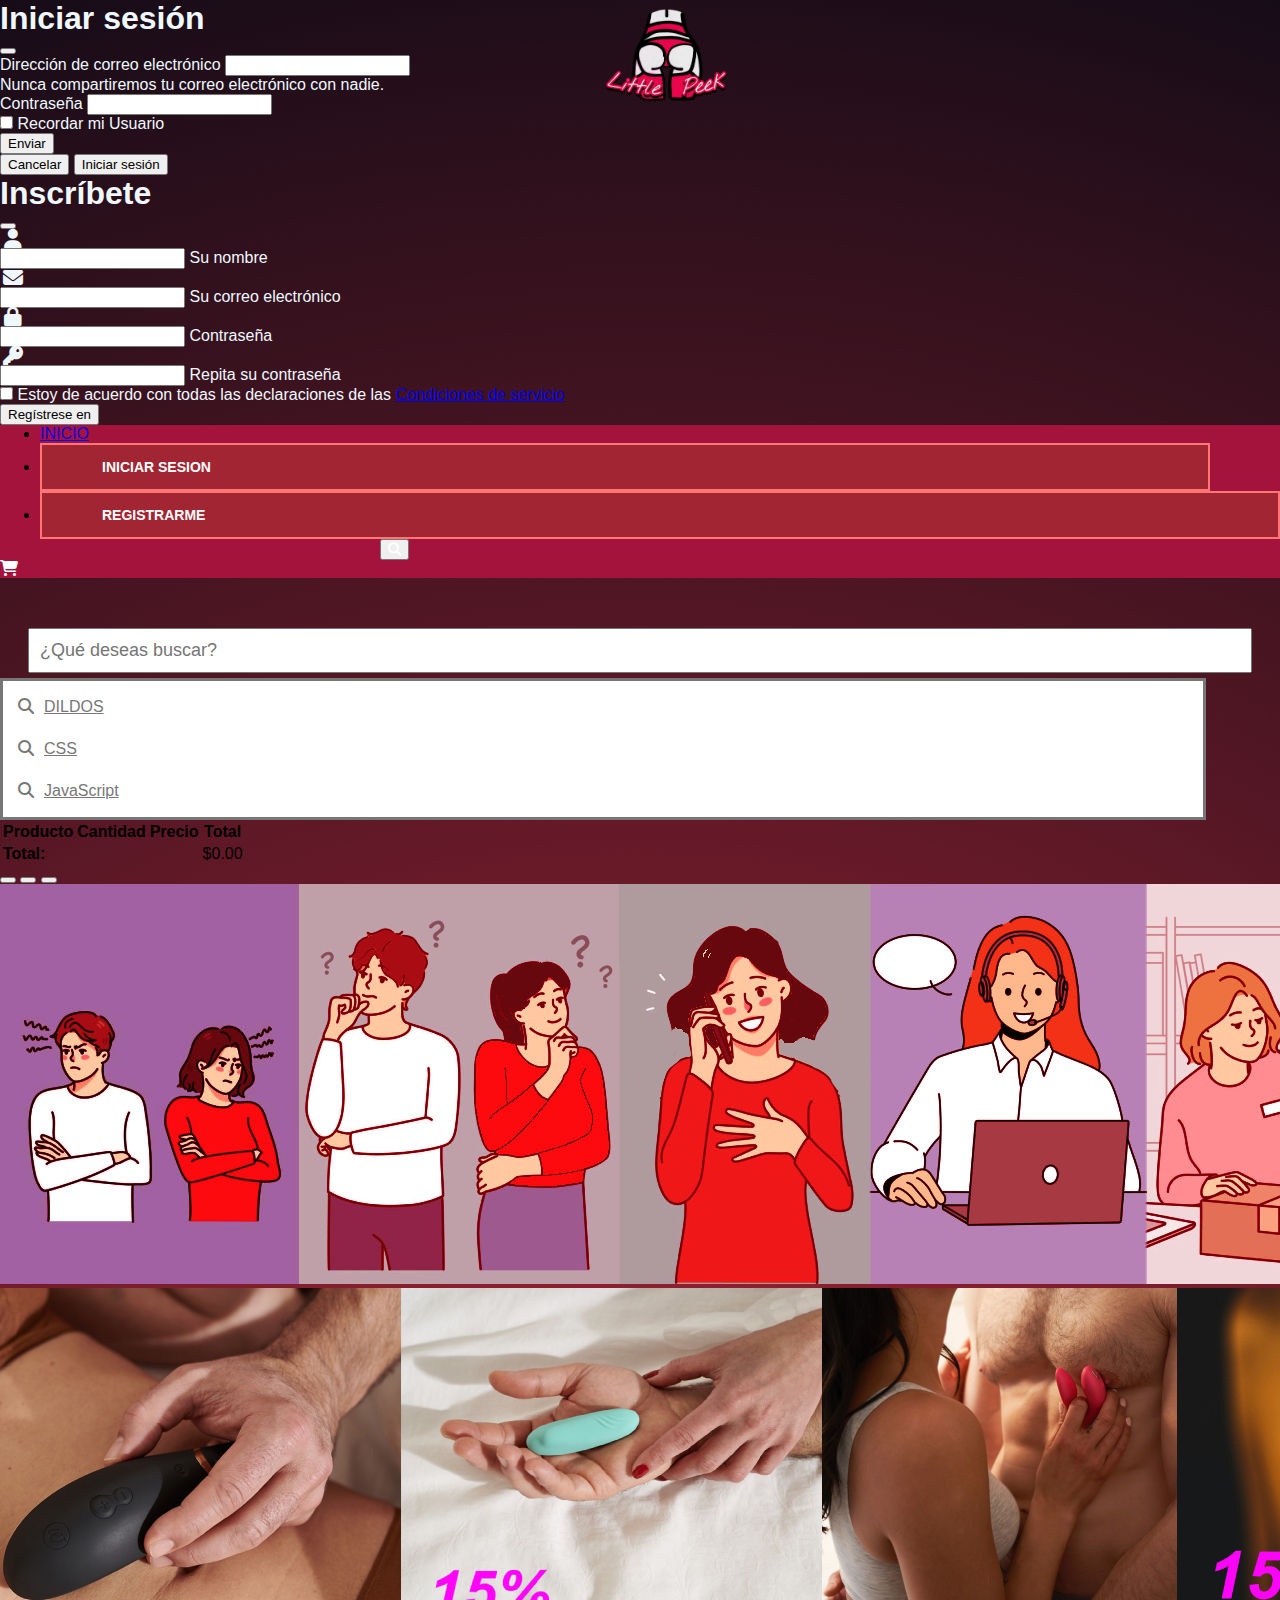
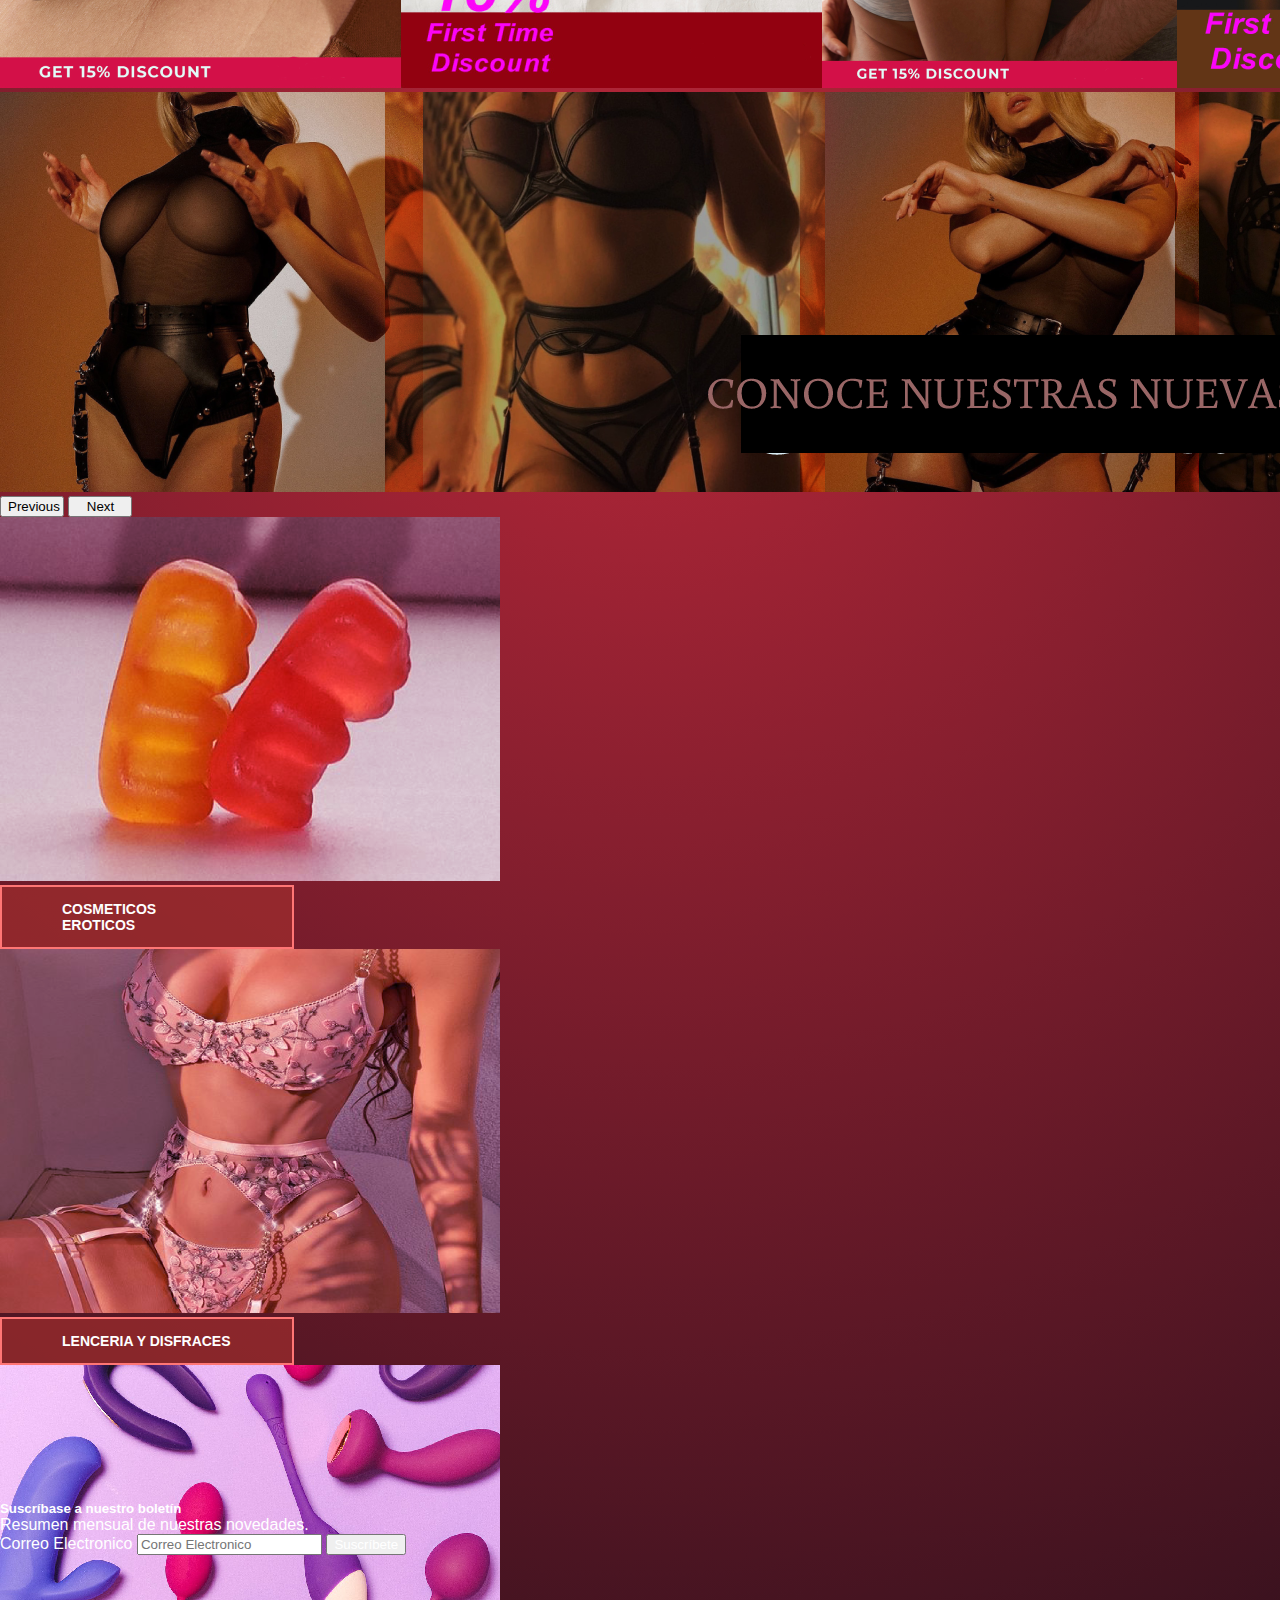
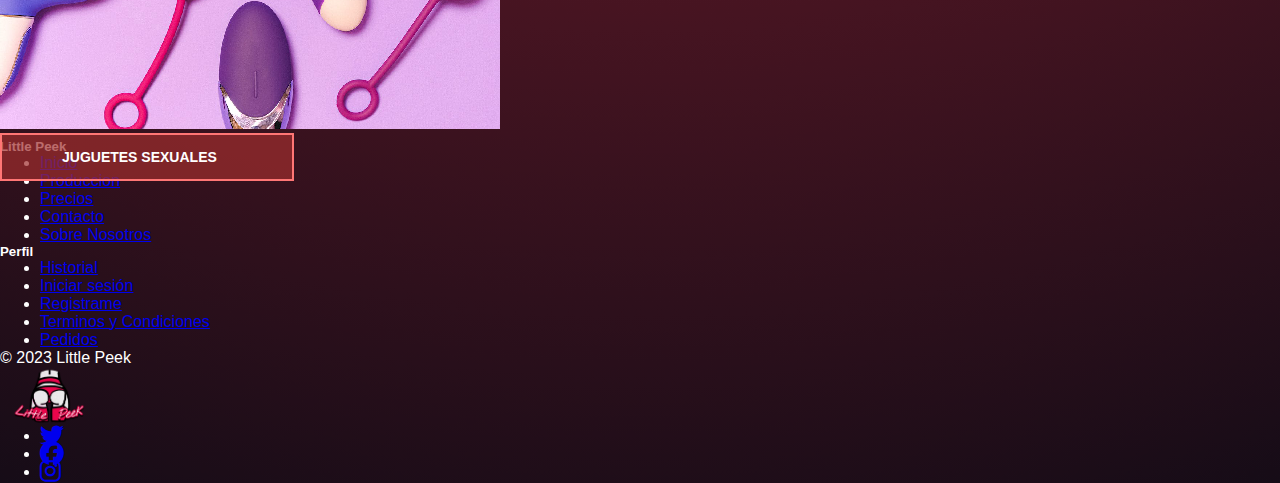
==== commit 0a1135bb: "11 april 11:07 daniel bautista" ====
--- a/index.html
+++ b/index.html
@@ -118,7 +118,7 @@
     </div>
     <div>
         <div>
-            <nav class="navbar navbar-expand-lg bg-body-tertiary p-0">
+            <nav class="navvvv navbar navbar-expand-lg bg-body-tertiary p-0">
                 <div class="container-fluid  border-bottom " style="background-color: #a4133c ">
                     <div class="collapse navbar-collapse p-2" id="navbarSupportedContent">
                         <ul class="navbar-nav me-auto mb-2 mb-lg-0 " style="width: 28%;">
@@ -142,13 +142,10 @@
                                         class="raya">Registrarme</strong></a>
                             </li>
                         </ul>
-                        <div class="input-group w-25">
-                            <input type="text" class="form-control" placeholder="Busca tus deseos"
-                                aria-label="Recipient's username" aria-describedby="basic-addon2">
-                            <div class="input-group-append">
-                                <button class="btn btn-outline-secondary" type="button"><i
-                                        class="fa-solid fa-magnifying-glass" style="color: #ffffff;"></i></button>
-                            </div>
+                        <div id="ctn-icon-search" style="margin: 0px 5px 0px 380px;" data-bs-toggle="collapse"
+                            href="#collapseExample" role="button" aria-expanded="false" aria-controls="collapseExample">
+                            <button id="icon-search" class="btn btn-outline-secondary" type="button"><i
+                                    class="fa-solid fa-magnifying-glass" style="color: #ffffff;"></i></button>
                         </div>
                         <div class="ms-2">
                             <div class="col-1 carritop">
@@ -161,7 +158,23 @@
                     </div>
                 </div>
             </nav>
-        </div>
+            <div class="collapse" id="collapseExample">
+                <div class="dropdown-center">
+                    <div id="ctn-bars-search" class="dropdown-toggle" type="text" data-bs-toggle="dropdown"
+                        aria-expanded="false">
+                        <input type="text" id="inputSearch" placeholder="¿Qué deseas buscar?">
+                    </div>
+                    <ul class="dropdown-menu" id="box-search">
+                        <li><a href="#"><i class="fas fa-search"></i>DILDOS</a></li>
+                        <li><a href="#"><i class="fas fa-search"></i>CSS</a></li>
+                        <li><a href="#"><i class="fas fa-search"></i>JavaScript</a></li>
+                    </ul>
+                </div>
+            </div>
+
+
+        </div>
+
         <div class="offcanvas offcanvas-end text-bg-dark" id="offcanvasExample">
             <div id="cart">
                 <table class="table table-dark table-striped">
@@ -305,7 +318,8 @@
                             sesión</a></li>
                     <li class="nav-item mb-2 rapq text-muted "><a href="#"
                             class="nav-link p-0 text-muted">Registrame</a></li>
-                    <li class="nav-item mb-2 rapq text-muted "><a href="#" class="nav-link p-0 text-muted">Terminos y
+                    <li class="nav-item mb-2 rapq text-muted "><a href="#" class="nav-link p-0 text-muted">Terminos
+                            y
                             Condiciones</a></li>
                     <li class="nav-item mb-2 rapq text-muted "><a href="#" class="nav-link p-0 text-muted">Pedidos</a>
                     </li>
--- a/assets/styles.css
+++ b/assets/styles.css
@@ -96,12 +96,62 @@
 }
 
 #init:hover {
-    cursor:pointer;
+    cursor: pointer;
     color: black;
     transition: 1s;
 }
 
 
-.mitad{
+.mitad {
     padding-bottom: 300px;
+}
+
+#ctn-bars-search {
+    margin-top: 30px;
+    width: 100%;
+    padding-top: 20px;
+    padding-bottom: 5px;
+    z-index: 0;
+}
+
+#ctn-bars-search input {
+    display: block;
+    width: 1200px;
+    margin: auto;
+    padding: 10px;
+    font-size: 18px;
+    outline: 0;
+}
+
+#box-search {
+    padding: 5px 5px;
+    border: #777777 solid;
+    left: 50%;
+    width: 1190px;
+    background: #ffffff;
+    z-index: 8;
+}
+
+#box-search li a {
+    display: block;
+    width: 1155px;
+    color: #777777;
+    padding: 12px 0px;
+}
+
+#box-search li a:hover {
+    background: #f3f3f3;
+    border: #777777 solid ;
+    border-radius: 5px;
+}
+
+#box-search li a i {
+    padding-left: 10px;
+    padding-right: 10px;
+    color: #777777;
+
+}
+
+.dropdown-toggle::after {
+    display: none;
 }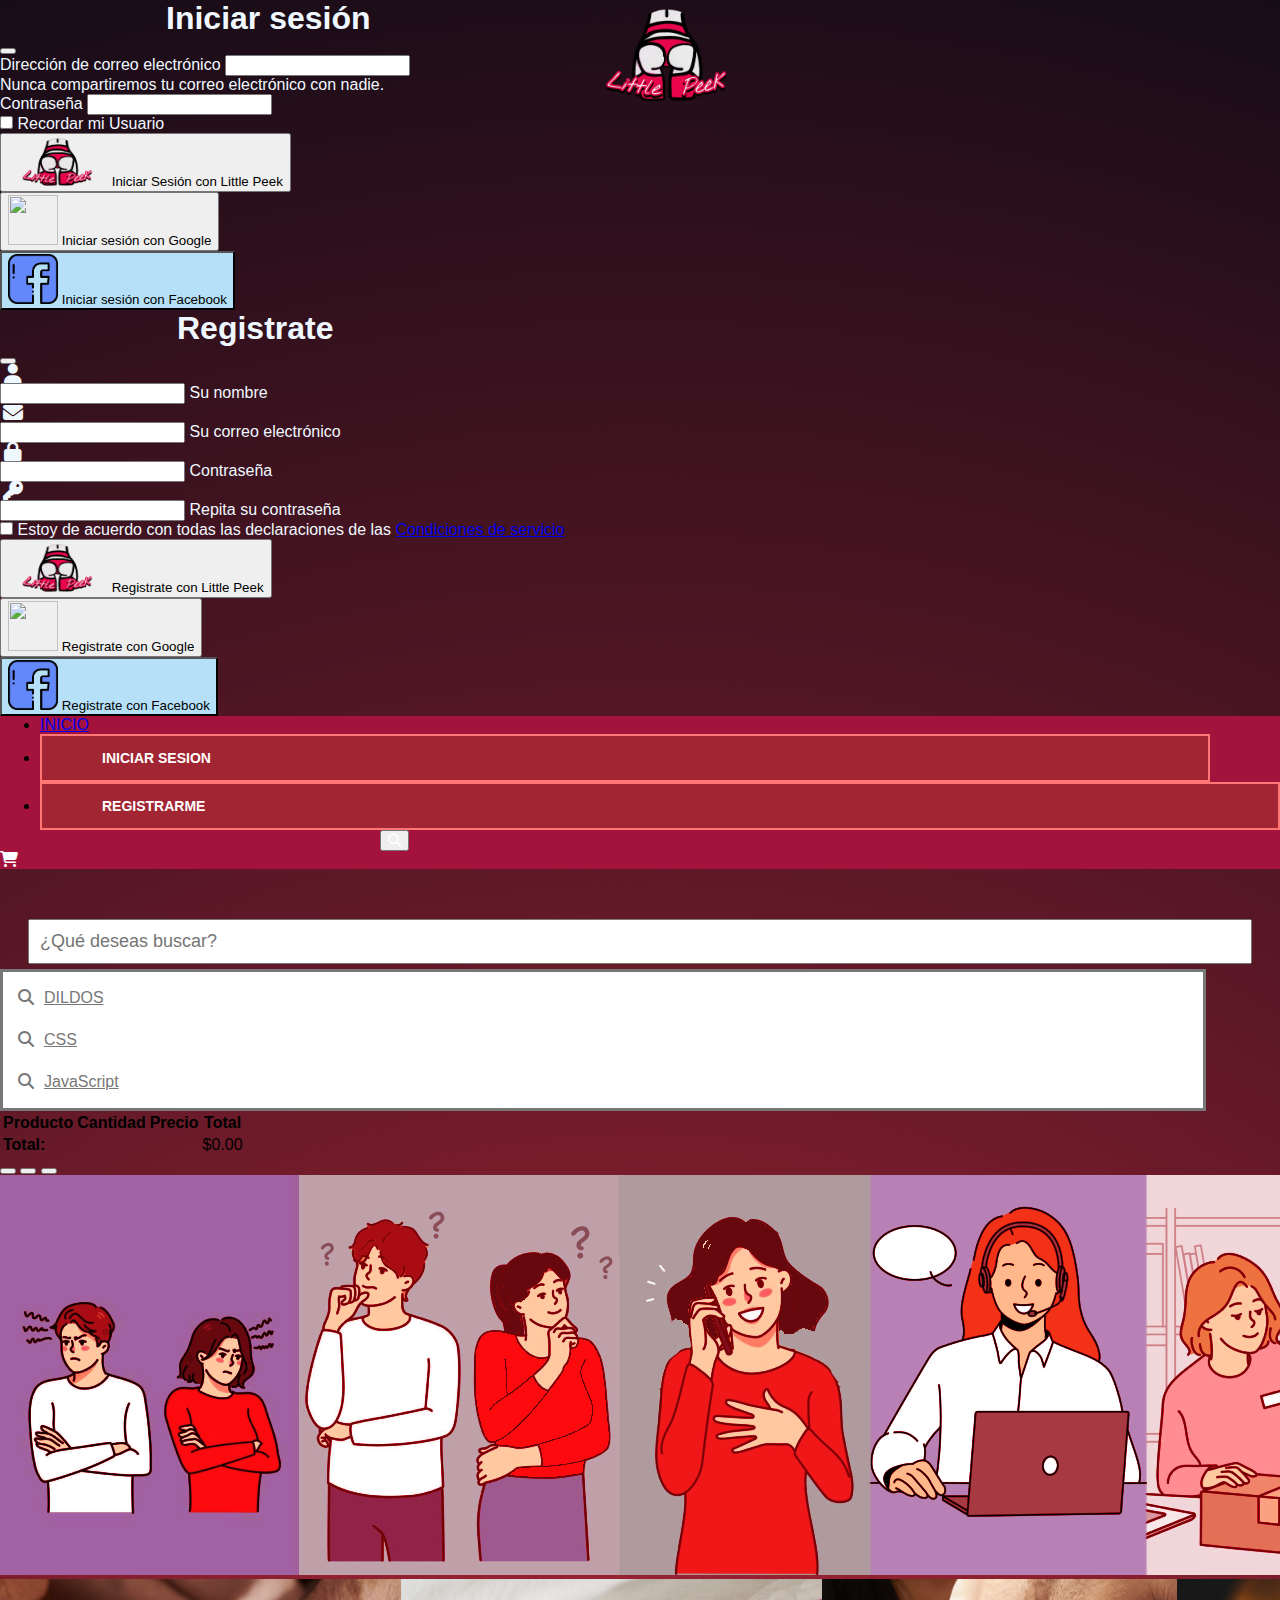
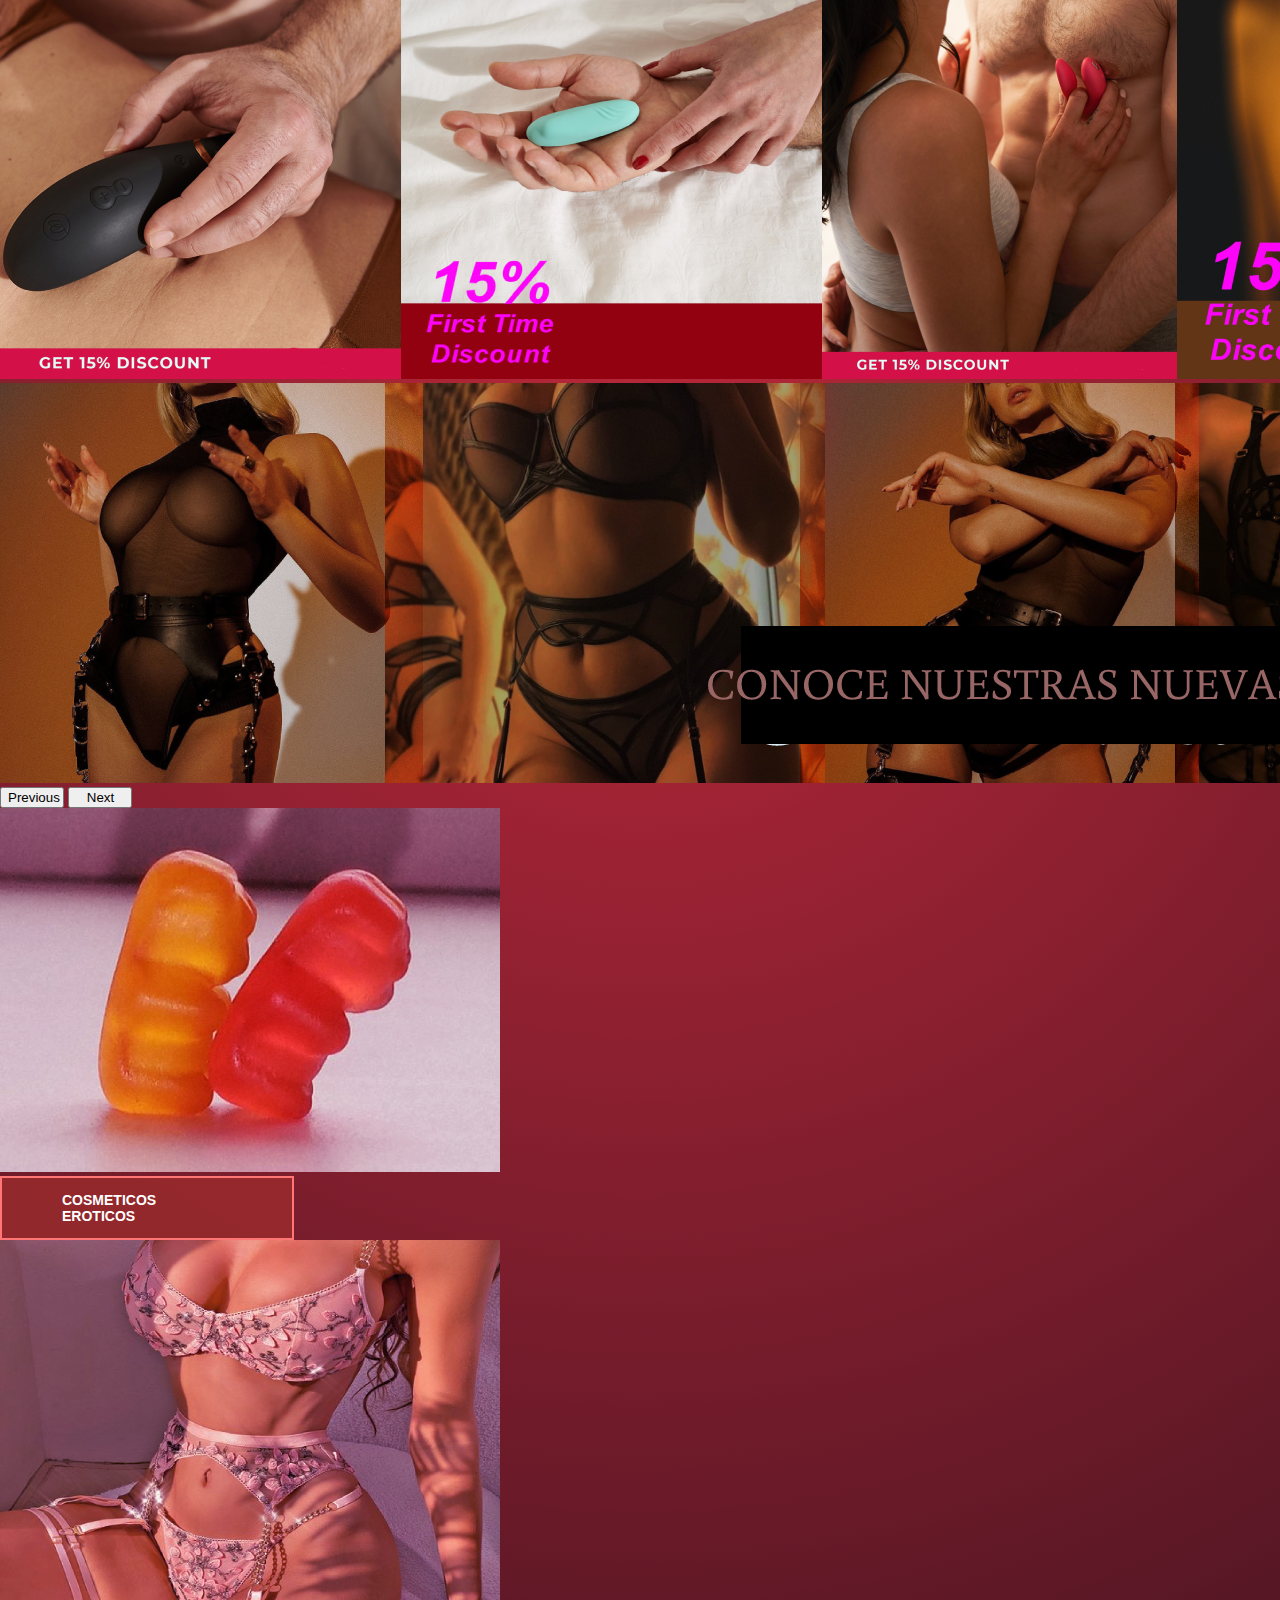
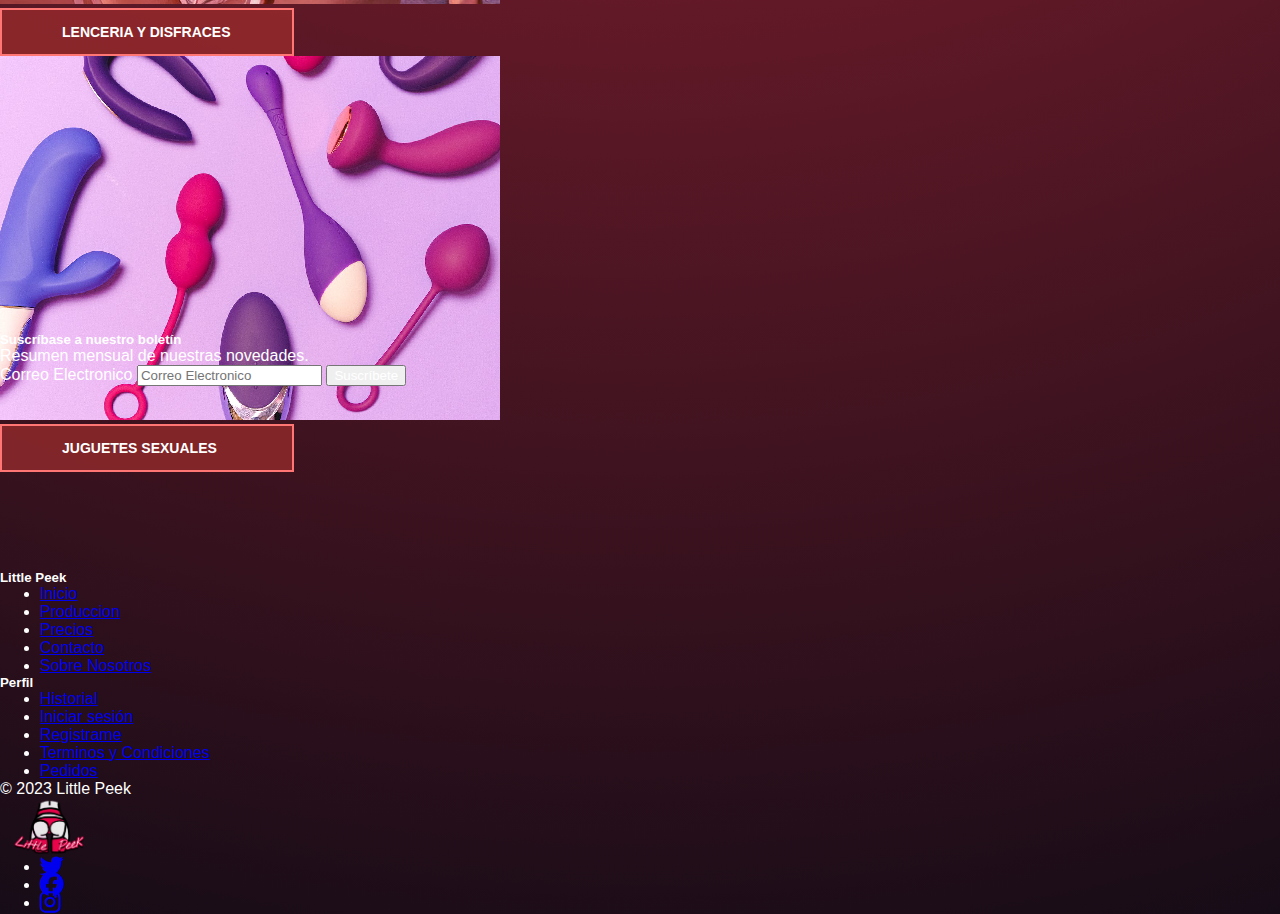
==== commit 8b089227: "Correcciones, nuevos botones en login y register" ====
--- a/index.html
+++ b/index.html
@@ -22,7 +22,7 @@
         <div class="modal-dialog modal-dialog-centered">
             <div class="modal-content bg-dark" style="color: aliceblue;">
                 <div class="modal-header">
-                    <h1 class="modal-title fs-5" id="exampleModalLabel">Iniciar sesión</h1>
+                    <h1 class="modal-title fs-5" id="exampleModalLabel" style="transform: translate(166px, 0px);">Iniciar sesión</h1>
                     <button type="button" class="btn-close" data-bs-dismiss="modal" aria-label="Close"></button>
                 </div>
                 <div class="modal-body">
@@ -32,7 +32,7 @@
                                 <label for="exampleInputEmail1" class="form-label">Dirección de correo
                                     electrónico</label>
                                 <input type="email" class="form-control" id="exampleInputEmail1"
-                                    aria-describedby="emailHelp">
+                                    aria-describedby="emailHelp" >
                                 <div id="emailHelp" class="form-text">Nunca compartiremos tu correo electrónico con
                                     nadie.
                                 </div>
@@ -45,13 +45,17 @@
                                 <input type="checkbox" class="form-check-input" id="exampleCheck1">
                                 <label class="form-check-label" for="exampleCheck1">Recordar mi Usuario</label>
                             </div>
-                            <button type="submit" class="btn btn-primary">Enviar</button>
                         </form>
                     </form>
                 </div>
-                <div class="modal-footer">
-                    <button type="button" class="btn btn-secondary" data-bs-dismiss="modal">Cancelar</button>
-                    <button type="button" class="btn btn-primary">Iniciar sesión</button>
+                <div class="d-grid gap-2 m-2 ">
+                    <button type="button" class="btn btn-danger fw-bolder rounded-4 me-4 ms-4"> <img src="/assets/pics/qlo.png" width="100px" height="50px" > Iniciar Sesión con Little Peek</button>
+                </div>
+                <div class="d-grid gap-2 m-2 ">
+                    <button type="button" class="btn btn-light fw-bolder rounded-4 me-4 ms-4"> <img src="https://cdn.icon-icons.com/icons2/2415/PNG/512/google_original_logo_icon_146496.png" width="50px" height="50px" class="me-3"> Iniciar sesión con Google</button>
+                </div>
+                <div class="d-grid gap-2 m-2 mb-4">
+                    <button type="button" class="btn btn-light fw-bolder rounded-4 me-4 ms-4 border-0" style="background-color: rgb(182, 224, 248);"><img src="/Categories/img/facebook logo png sin fondo (5).png" width="50px" height="50px" class="me-3"> Iniciar sesión con Facebook</button>
                 </div>
             </div>
         </div>
@@ -60,7 +64,8 @@
         <div class="modal-dialog modal-dialog-centered">
             <div class="modal-content bg-dark" style="color: aliceblue;">
                 <div class="modal-header">
-                    <h1 class="modal-title fs-5" id="exampleModalLabel">Inscríbete</h1>
+                    <h1 class="modal-title fs-5" id="exampleModalLabel" style="
+                    transform: translate(177px, 0px);">Registrate</h1>
                     <button type="button" class="btn-close" data-bs-dismiss="modal" aria-label="Close"></button>
                 </div>
                 <div class="modal-body">
@@ -107,8 +112,14 @@
                             </label>
                         </div>
 
-                        <div class="d-flex justify-content-center mx-4 mb-3 mb-lg-4">
-                            <button type="button" class="btn btn-primary btn-lg">Regístrese en</button>
+                        <div class="d-grid gap-2 m-2 ">
+                            <button type="button" class="btn btn-danger fw-bolder rounded-4 "> <img src="/assets/pics/qlo.png" width="100px" height="50px" > Registrate con Little Peek</button>
+                        </div>
+                        <div class="d-grid gap-2 m-2 ">
+                            <button type="button" class="btn btn-light fw-bolder rounded-4 "> <img src="https://cdn.icon-icons.com/icons2/2415/PNG/512/google_original_logo_icon_146496.png" width="50px" height="50px" class="me-3"> Registrate con Google</button>
+                        </div>
+                        <div class="d-grid gap-2 m-2 mb-4">
+                            <button type="button" class="btn btn-light fw-bolder rounded-4  border-0" style="background-color: rgb(182, 224, 248);"><img src="/Categories/img/facebook logo png sin fondo (5).png" width="50px" height="50px" class="me-3"> Registrate con Facebook</button>
                         </div>
 
                     </form>
@@ -275,7 +286,7 @@
     </div>
     <footer class="pt-3 bg-dark" style="color: white;">
         <div class=" row">
-            <div class="col-md-5 mb-3 pt-4 me-5 ms-5">
+            <div class="col-md-5 mb-3 pt-4 me-5 ms-5 ">
                 <form>
                     <h5>Suscríbase a nuestro boletín</h5>
                     <p>Resumen mensual de nuestras novedades.</p>
--- a/assets/styles.css
+++ b/assets/styles.css
@@ -8,6 +8,7 @@
 body {
     margin: 0;
     margin-bottom: 40px;
+    padding-bottom: 100px;
 }
 
 footer {
@@ -154,4 +155,17 @@
 
 .dropdown-toggle::after {
     display: none;
-}+}
+
+@media (max-width: 875px) {
+
+    footer {
+        position: relative;
+        bottom: 0;
+        width: 50px;
+        color: white;
+    }
+
+
+}
+
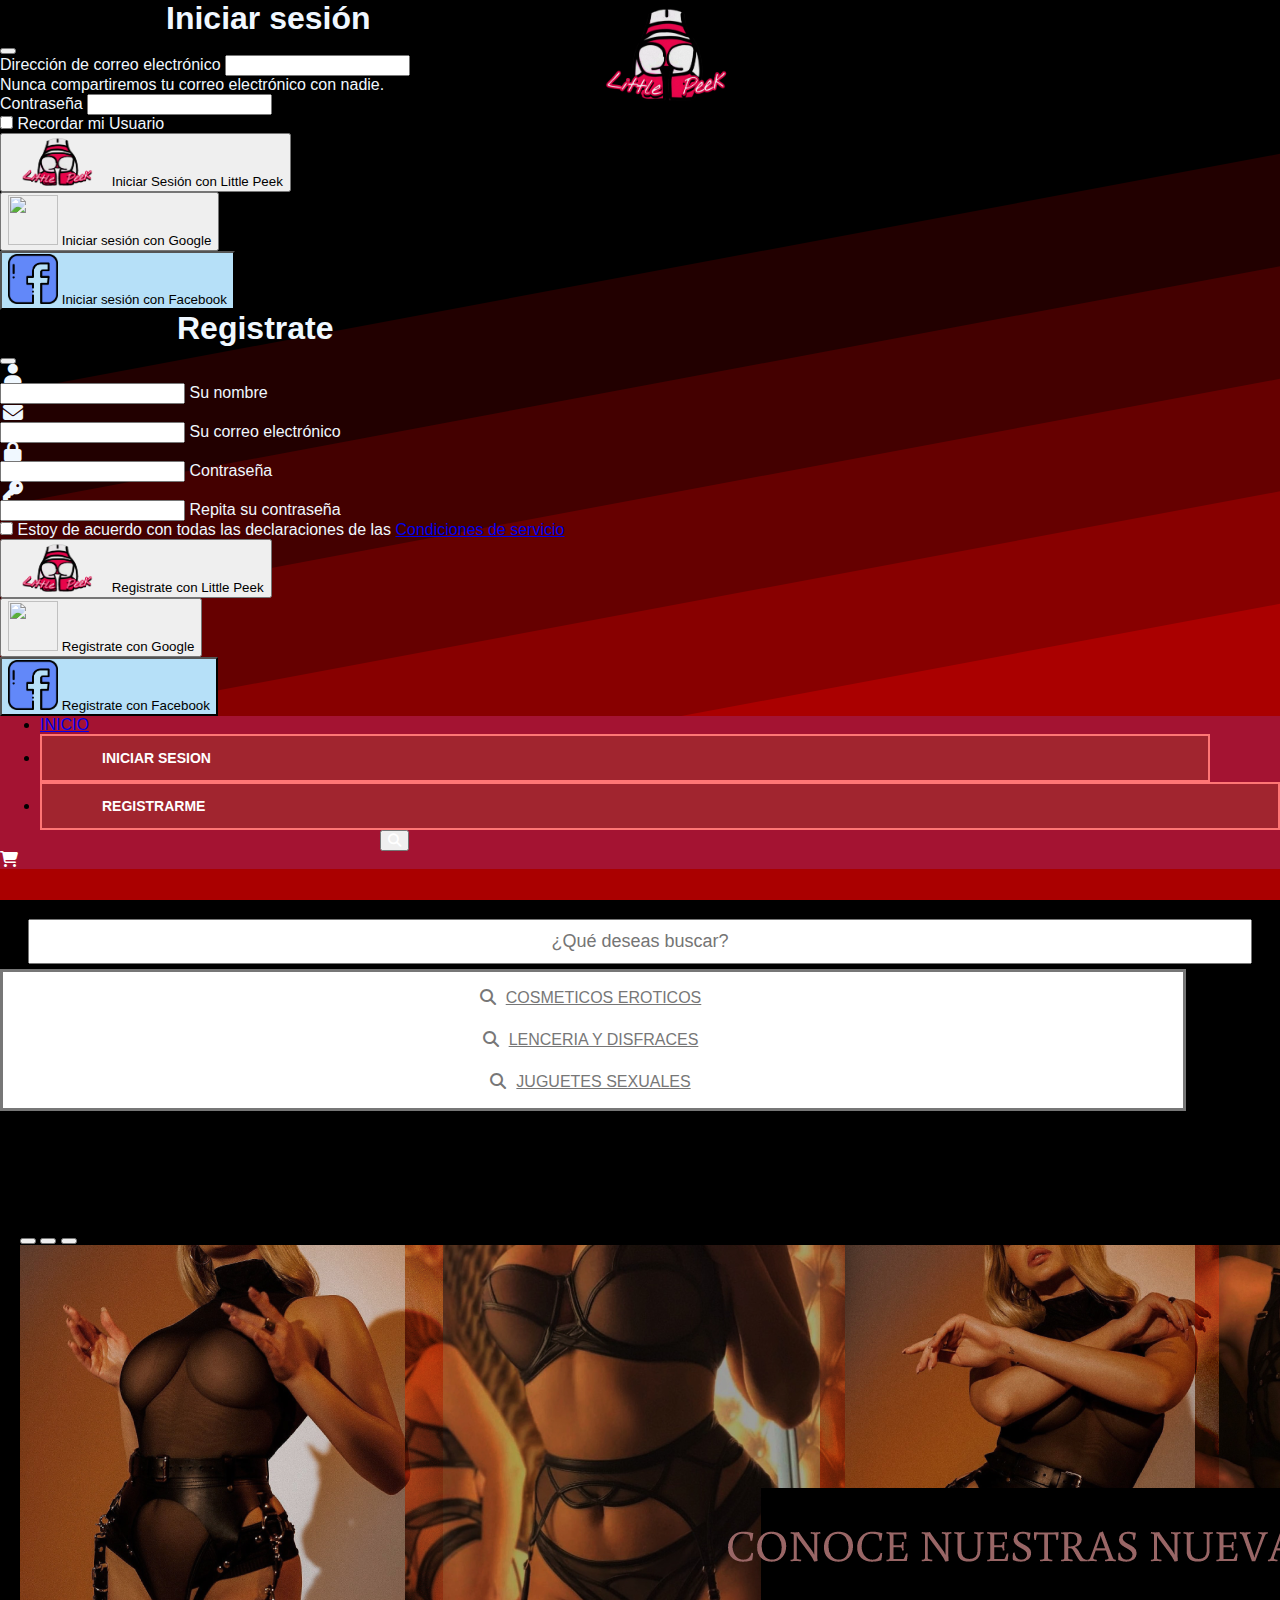
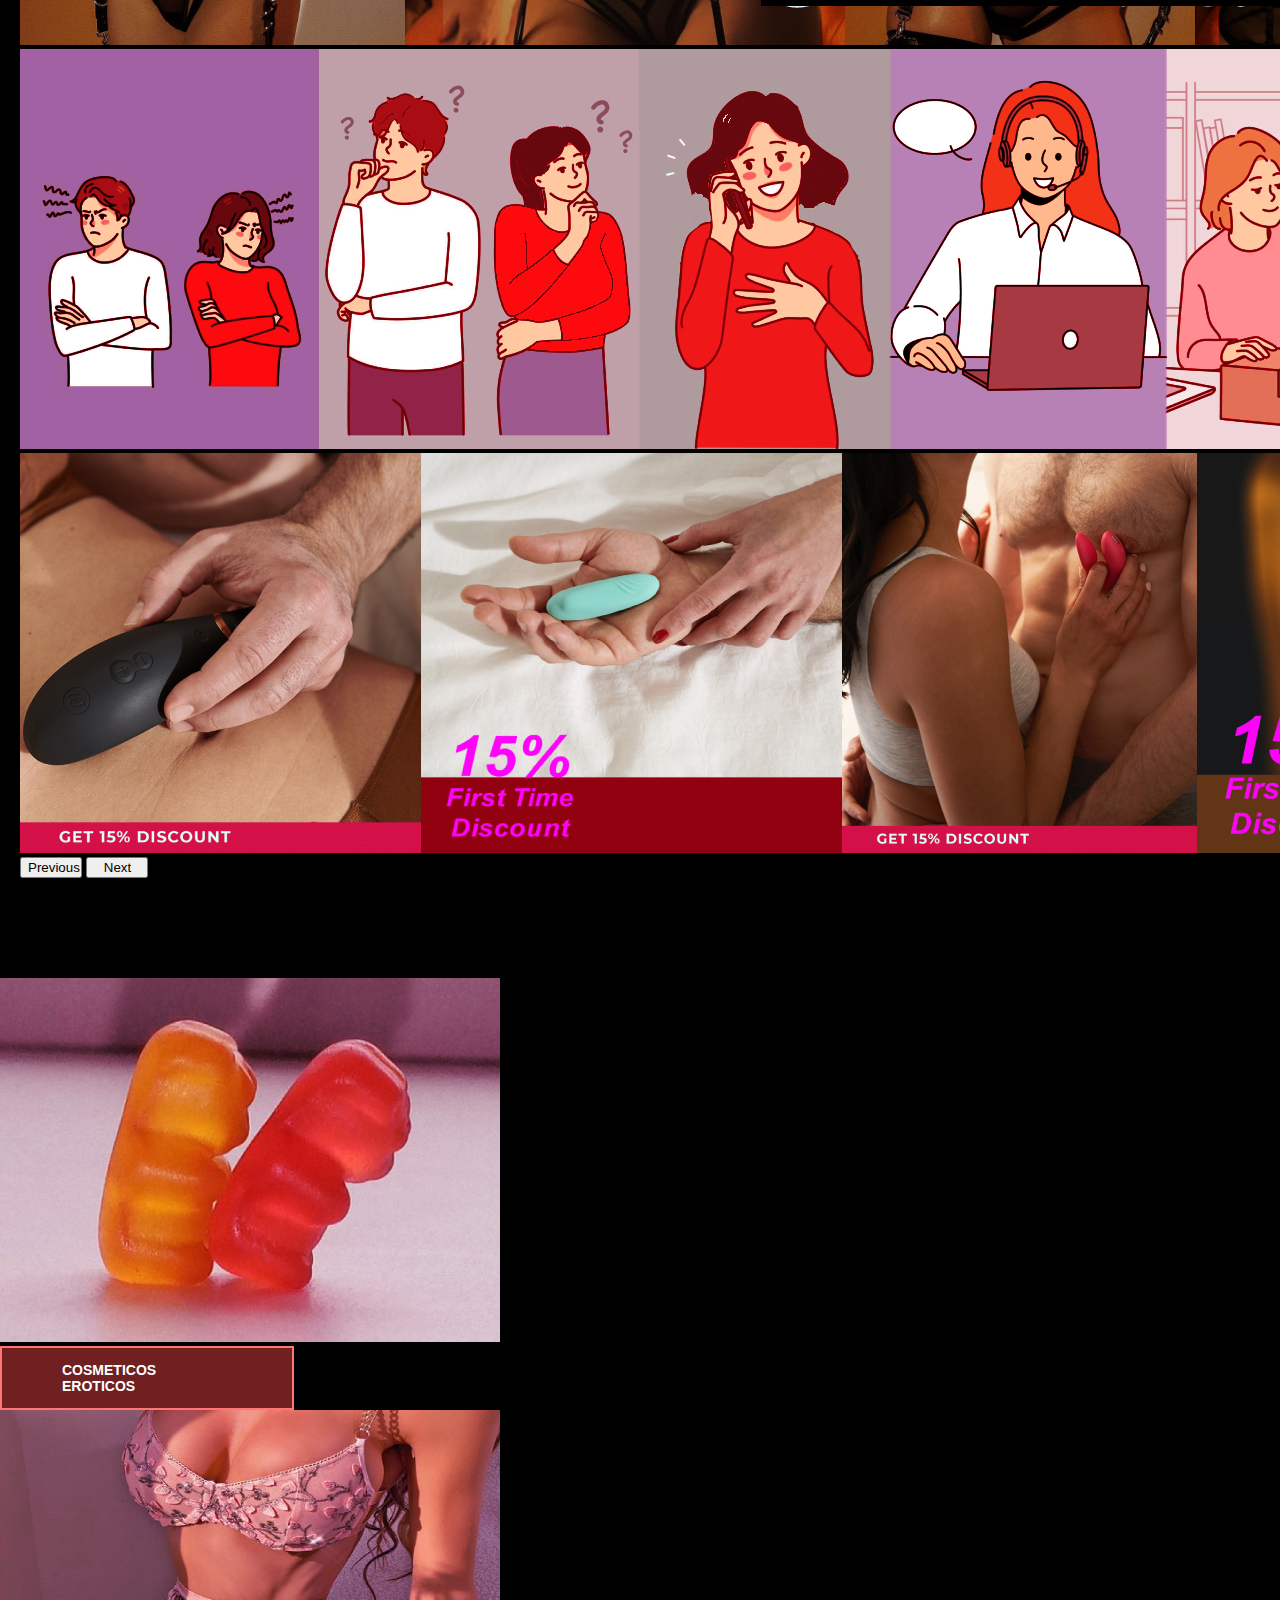
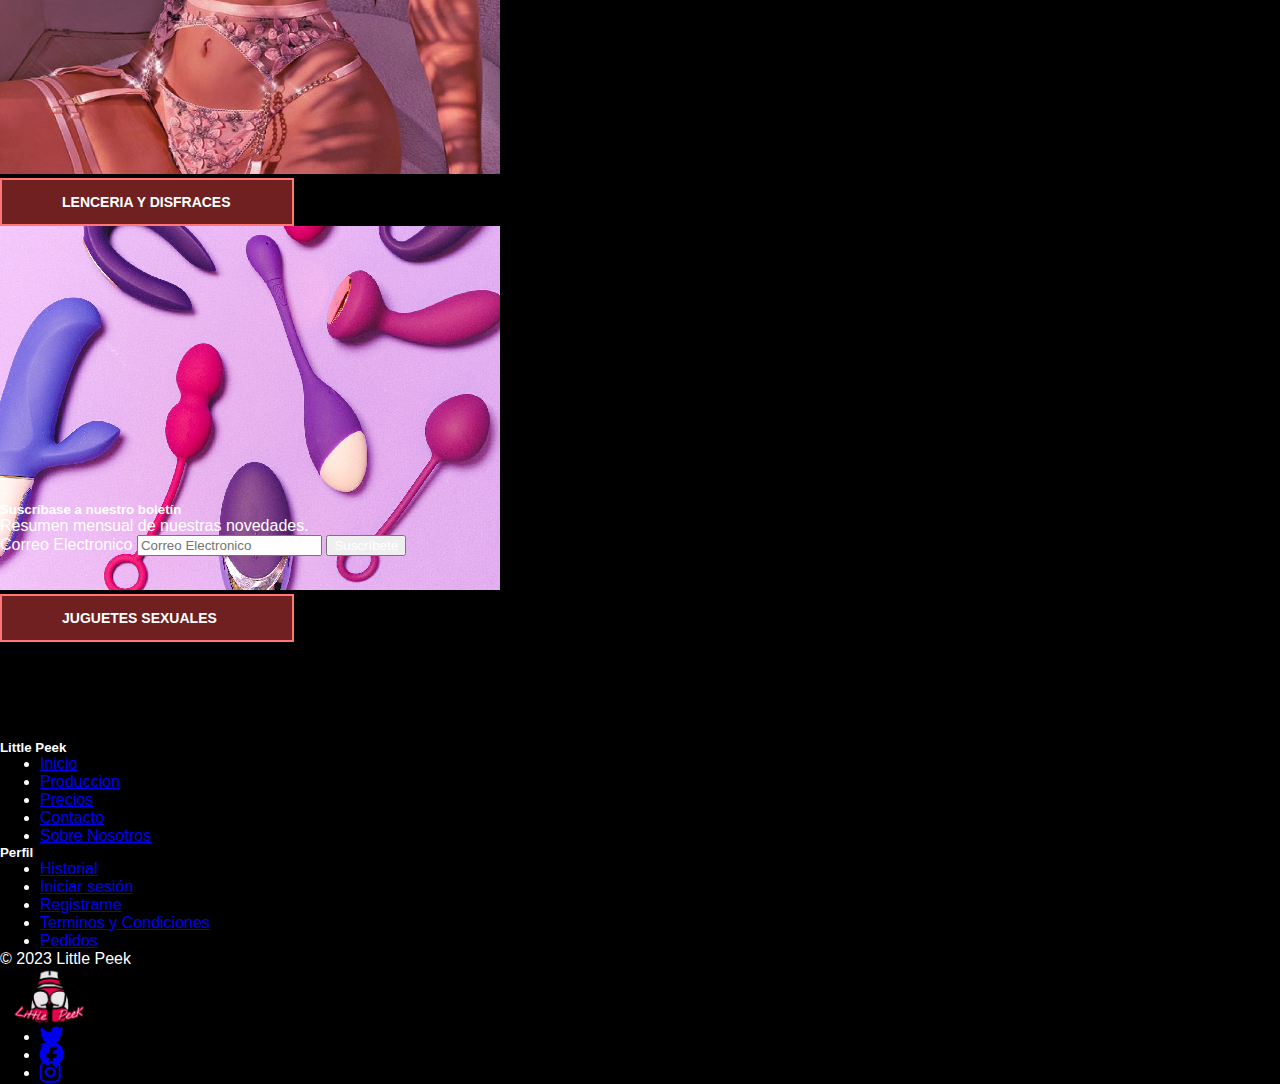
==== commit dfd93651: "que linda pagina dios mio" ====
--- a/index.html
+++ b/index.html
@@ -16,13 +16,22 @@
     <link rel="stylesheet" href="./Categories/Juguetes/Juguetes.html">
 </head>
 
-<body style="background: rgb(184,39,57);
-background: radial-gradient(circle, rgba(184,39,57,1) 1%, rgba(22,12,23,1) 100%);">
+<style>
+    body {
+        background-color: #000000;
+        background-image: url("data:image/svg+xml,%3Csvg xmlns='http://www.w3.org/2000/svg' width='100%25' height='100%25' viewBox='0 0 1600 800'%3E%3Cg %3E%3Cpolygon fill='%23220000' points='1600 160 0 460 0 350 1600 50'/%3E%3Cpolygon fill='%23440000' points='1600 260 0 560 0 450 1600 150'/%3E%3Cpolygon fill='%23660000' points='1600 360 0 660 0 550 1600 250'/%3E%3Cpolygon fill='%23880000' points='1600 460 0 760 0 650 1600 350'/%3E%3Cpolygon fill='%23A00' points='1600 800 0 800 0 750 1600 450'/%3E%3C/g%3E%3C/svg%3E");
+        background-attachment: fixed;
+        background-size: cover;
+    }
+</style>
+
+<body>
     <div class="modal fade" id="LoginModal" tabindex="-1" aria-labelledby="exampleModalLabel" aria-hidden="true">
         <div class="modal-dialog modal-dialog-centered">
             <div class="modal-content bg-dark" style="color: aliceblue;">
                 <div class="modal-header">
-                    <h1 class="modal-title fs-5" id="exampleModalLabel" style="transform: translate(166px, 0px);">Iniciar sesión</h1>
+                    <h1 class="modal-title fs-5" id="exampleModalLabel" style="transform: translate(166px, 0px);">
+                        Iniciar sesión</h1>
                     <button type="button" class="btn-close" data-bs-dismiss="modal" aria-label="Close"></button>
                 </div>
                 <div class="modal-body">
@@ -32,7 +41,7 @@
                                 <label for="exampleInputEmail1" class="form-label">Dirección de correo
                                     electrónico</label>
                                 <input type="email" class="form-control" id="exampleInputEmail1"
-                                    aria-describedby="emailHelp" >
+                                    aria-describedby="emailHelp">
                                 <div id="emailHelp" class="form-text">Nunca compartiremos tu correo electrónico con
                                     nadie.
                                 </div>
@@ -49,13 +58,20 @@
                     </form>
                 </div>
                 <div class="d-grid gap-2 m-2 ">
-                    <button type="button" class="btn btn-danger fw-bolder rounded-4 me-4 ms-4"> <img src="/assets/pics/qlo.png" width="100px" height="50px" > Iniciar Sesión con Little Peek</button>
+                    <button type="button" class="btn btn-danger fw-bolder rounded-4 me-4 ms-4"> <img
+                            src="/assets/pics/qlo.png" width="100px" height="50px"> Iniciar Sesión con Little
+                        Peek</button>
                 </div>
                 <div class="d-grid gap-2 m-2 ">
-                    <button type="button" class="btn btn-light fw-bolder rounded-4 me-4 ms-4"> <img src="https://cdn.icon-icons.com/icons2/2415/PNG/512/google_original_logo_icon_146496.png" width="50px" height="50px" class="me-3"> Iniciar sesión con Google</button>
+                    <button type="button" class="btn btn-light fw-bolder rounded-4 me-4 ms-4"> <img
+                            src="https://cdn.icon-icons.com/icons2/2415/PNG/512/google_original_logo_icon_146496.png"
+                            width="50px" height="50px" class="me-3"> Iniciar sesión con Google</button>
                 </div>
                 <div class="d-grid gap-2 m-2 mb-4">
-                    <button type="button" class="btn btn-light fw-bolder rounded-4 me-4 ms-4 border-0" style="background-color: rgb(182, 224, 248);"><img src="/Categories/img/facebook logo png sin fondo (5).png" width="50px" height="50px" class="me-3"> Iniciar sesión con Facebook</button>
+                    <button type="button" class="btn btn-light fw-bolder rounded-4 me-4 ms-4 border-0"
+                        style="background-color: rgb(182, 224, 248);"><img
+                            src="/Categories/img/facebook logo png sin fondo (5).png" width="50px" height="50px"
+                            class="me-3"> Iniciar sesión con Facebook</button>
                 </div>
             </div>
         </div>
@@ -113,13 +129,20 @@
                         </div>
 
                         <div class="d-grid gap-2 m-2 ">
-                            <button type="button" class="btn btn-danger fw-bolder rounded-4 "> <img src="/assets/pics/qlo.png" width="100px" height="50px" > Registrate con Little Peek</button>
+                            <button type="button" class="btn btn-danger fw-bolder rounded-4 "> <img
+                                    src="/assets/pics/qlo.png" width="100px" height="50px"> Registrate con Little
+                                Peek</button>
                         </div>
                         <div class="d-grid gap-2 m-2 ">
-                            <button type="button" class="btn btn-light fw-bolder rounded-4 "> <img src="https://cdn.icon-icons.com/icons2/2415/PNG/512/google_original_logo_icon_146496.png" width="50px" height="50px" class="me-3"> Registrate con Google</button>
+                            <button type="button" class="btn btn-light fw-bolder rounded-4 "> <img
+                                    src="https://cdn.icon-icons.com/icons2/2415/PNG/512/google_original_logo_icon_146496.png"
+                                    width="50px" height="50px" class="me-3"> Registrate con Google</button>
                         </div>
                         <div class="d-grid gap-2 m-2 mb-4">
-                            <button type="button" class="btn btn-light fw-bolder rounded-4  border-0" style="background-color: rgb(182, 224, 248);"><img src="/Categories/img/facebook logo png sin fondo (5).png" width="50px" height="50px" class="me-3"> Registrate con Facebook</button>
+                            <button type="button" class="btn btn-light fw-bolder rounded-4  border-0"
+                                style="background-color: rgb(182, 224, 248);"><img
+                                    src="/Categories/img/facebook logo png sin fondo (5).png" width="50px" height="50px"
+                                    class="me-3"> Registrate con Facebook</button>
                         </div>
 
                     </form>
@@ -130,7 +153,7 @@
     <div>
         <div>
             <nav class="navvvv navbar navbar-expand-lg bg-body-tertiary p-0">
-                <div class="container-fluid  border-bottom " style="background-color: #a4133c ">
+                <div class="container-fluid  border-bottom " style="background-color: #a41332">
                     <div class="collapse navbar-collapse p-2" id="navbarSupportedContent">
                         <ul class="navbar-nav me-auto mb-2 mb-lg-0 " style="width: 28%;">
                             <li class="nav-item ">
@@ -176,9 +199,12 @@
                         <input type="text" id="inputSearch" placeholder="¿Qué deseas buscar?">
                     </div>
                     <ul class="dropdown-menu" id="box-search">
-                        <li><a href="#"><i class="fas fa-search"></i>DILDOS</a></li>
-                        <li><a href="#"><i class="fas fa-search"></i>CSS</a></li>
-                        <li><a href="#"><i class="fas fa-search"></i>JavaScript</a></li>
+                        <li><a href="/Categories/Cosmeticos/cosmeticos.html"><i class="fas fa-search"></i>COSMETICOS
+                                EROTICOS</a></li>
+                        <li><a href="/Categories/Lenceria/batas.html"><i class="fas fa-search"></i>LENCERIA Y
+                                DISFRACES</a></li>
+                        <li><a href="/Categories/Juguetes/Juguetes.html"><i class="fas fa-search"></i>JUGUETES
+                                SEXUALES</a></li>
                     </ul>
                 </div>
             </div>
@@ -208,7 +234,7 @@
                 </table>
             </div>
         </div>
-        <div id="carouselExampleIndicators" class="carousel slide m-5" data-bs-ride="true">
+        <div id="carouselExampleIndicators" class="carousel slide" data-bs-ride="true" style="margin: 70px 20px 0px 20px;">
             <div class="carousel-indicators">
                 <button type="button" data-bs-target="#carouselExampleIndicators" data-bs-slide-to="0" class="active"
                     aria-current="true" aria-label="Slide 1"></button>
@@ -218,17 +244,17 @@
                     aria-label="Slide 3"></button>
             </div>
             <div class="carousel slide" data-bs-ride="carousel">
-                <div class="carousel-inner">
+                <div class="carousel-inner active">
                     <div class="carousel-item active">
+                        <a href="index.html"><img src="assets/pics/ttttt.png" class="mx-auto d-block w-100"
+                                alt="..."></a>
+                    </div>
+                    <div class="carousel-item">
                         <a href="index.html"><img src="assets/pics/domicilioo.png" class="mx-auto d-block w-100"
                                 alt="..."></a>
                     </div>
                     <div class="carousel-item ">
                         <a href="index.html"><img src="/assets/pics/DESCUENTOS.png" class="mx-auto d-block w-100"
-                                alt="..."></a>
-                    </div>
-                    <div class="carousel-item">
-                        <a href="index.html"><img src="assets/pics/ttttt.png" class="mx-auto d-block w-100"
                                 alt="..."></a>
                     </div>
                 </div>
@@ -244,7 +270,7 @@
                 <span class="visually-hidden">Next</span>
             </button>
         </div>
-        <div class="row justify-content-evenly">
+        <div class="row justify-content-evenly" style="margin-top: 100px ;">
             <div class="card border-0 ms-3" style="width: 23%;">
                 <img src="assets/pics/imgcosmetics.png" class="card-img">
                 <div class="card-img-overlay d-flex justify-content-center align-items-end">
@@ -267,24 +293,12 @@
                 </div>
             </div>
         </div>
-
-        <!-- <div>
-            <h2>Productos</h2>
-            <ul>
-                <li>Producto 1 - $10.00 <button onclick="addToCart('Producto 1', 10.00)">Agregar al carrito</button>
-                </li>
-                <li>Producto 2 - $20.00 <button onclick="addToCart('Producto 2', 20.00)">Agregar al carrito</button>
-                </li>
-                <li>Producto 3 - $30.00 <button onclick="addToCart('Producto 3', 30.00)">Agregar al carrito</button>
-                </li>
-            </ul>
-        </div> -->
-
     </div>
+
     <div style="margin: 300px;">
-        <!-- margen -->
     </div>
-    <footer class="pt-3 bg-dark" style="color: white;">
+
+    <footer class="pt-3 bg-dark bg-opacity-75" style="color: white;">
         <div class=" row">
             <div class="col-md-5 mb-3 pt-4 me-5 ms-5 ">
                 <form>
@@ -303,7 +317,6 @@
                     width="290" height="180" style="border: 1px;;" allowfullscreen="" loading="lazy"
                     referrerpolicy="no-referrer-when-downgrade"></iframe>
             </div>
-
             <div class="col-6 col-md-2 mb-3 ms-5">
                 <h5>Little Peek</h5>
                 <ul class="nav flex-column">
@@ -319,7 +332,6 @@
                             Nosotros</a></li>
                 </ul>
             </div>
-
             <div class="col-6 col-md-2 mb-3">
                 <h5>Perfil</h5>
                 <ul class="nav flex-column">
--- a/assets/styles.css
+++ b/assets/styles.css
@@ -116,6 +116,7 @@
 }
 
 #ctn-bars-search input {
+    text-align: center;
     display: block;
     width: 1200px;
     margin: auto;
@@ -128,12 +129,13 @@
     padding: 5px 5px;
     border: #777777 solid;
     left: 50%;
-    width: 1190px;
+    width: 1170px;
     background: #ffffff;
     z-index: 8;
 }
 
 #box-search li a {
+    text-align: center;
     display: block;
     width: 1155px;
     color: #777777;
